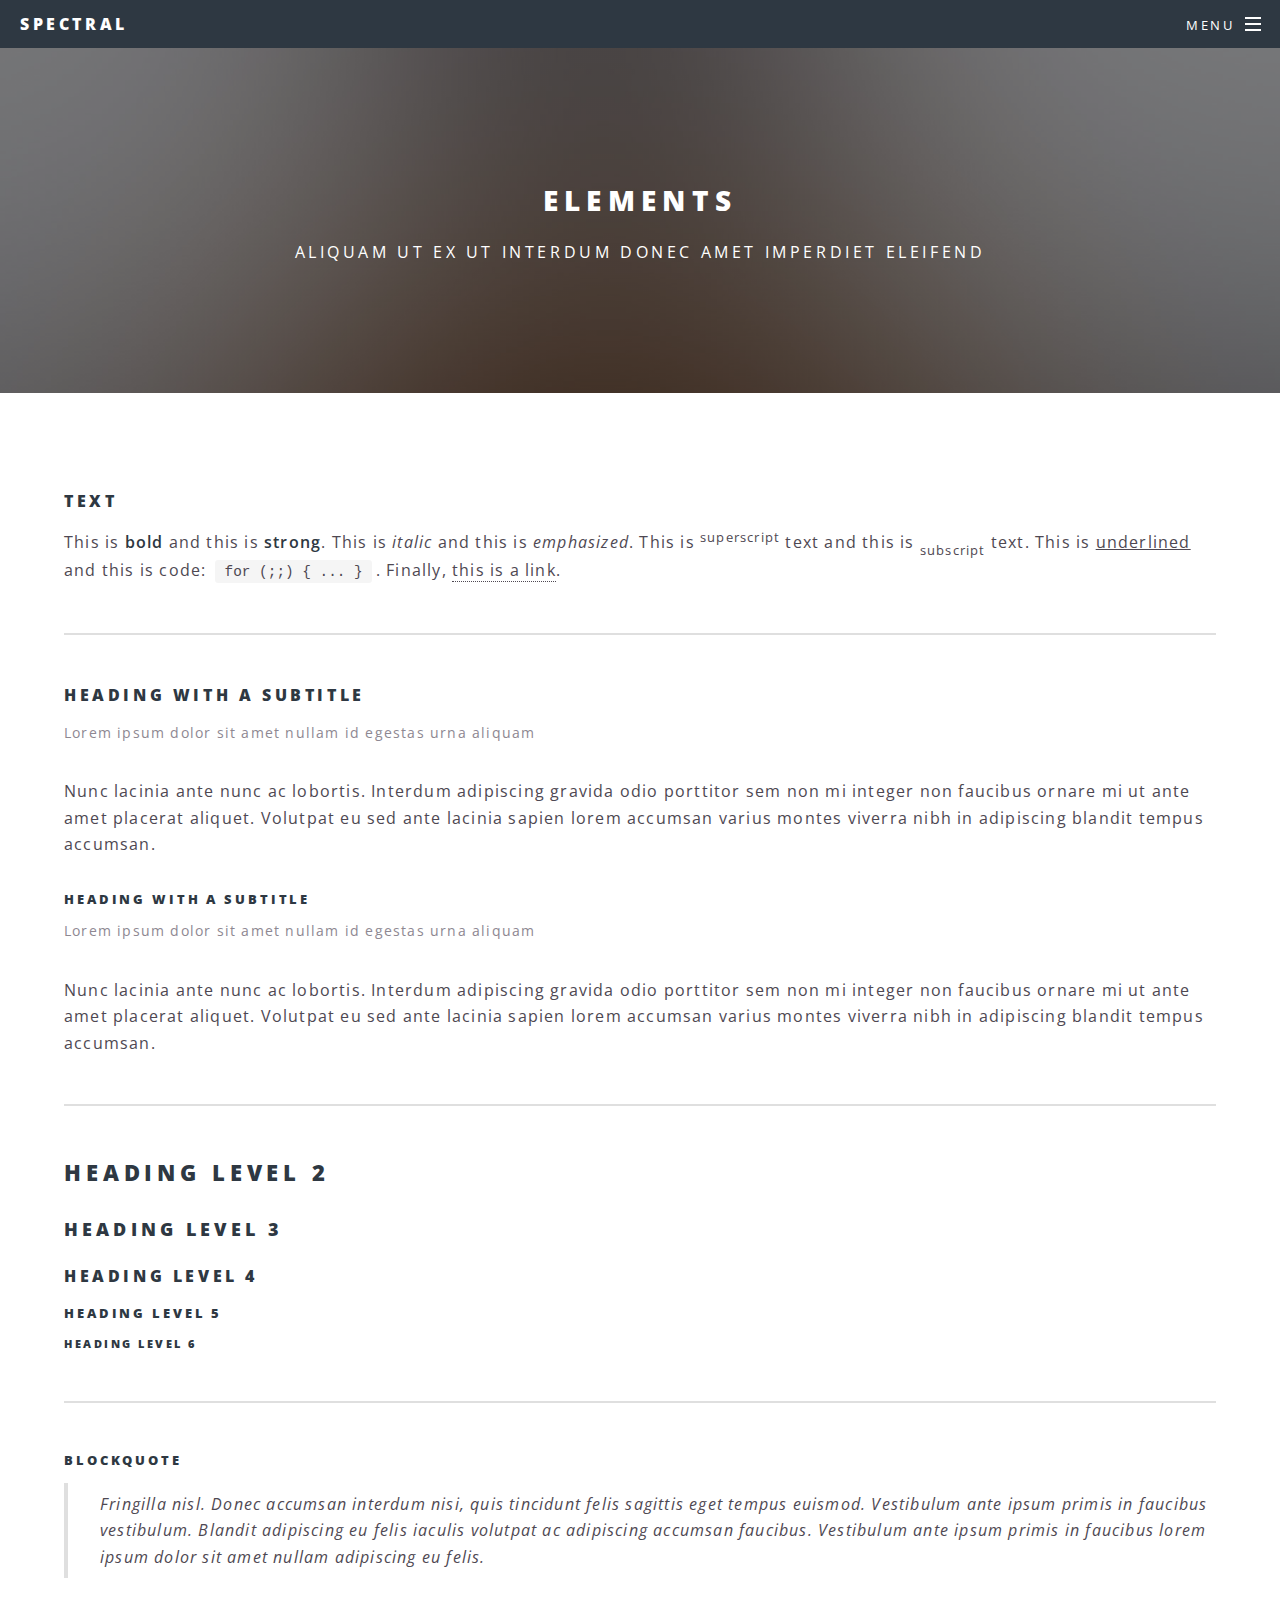
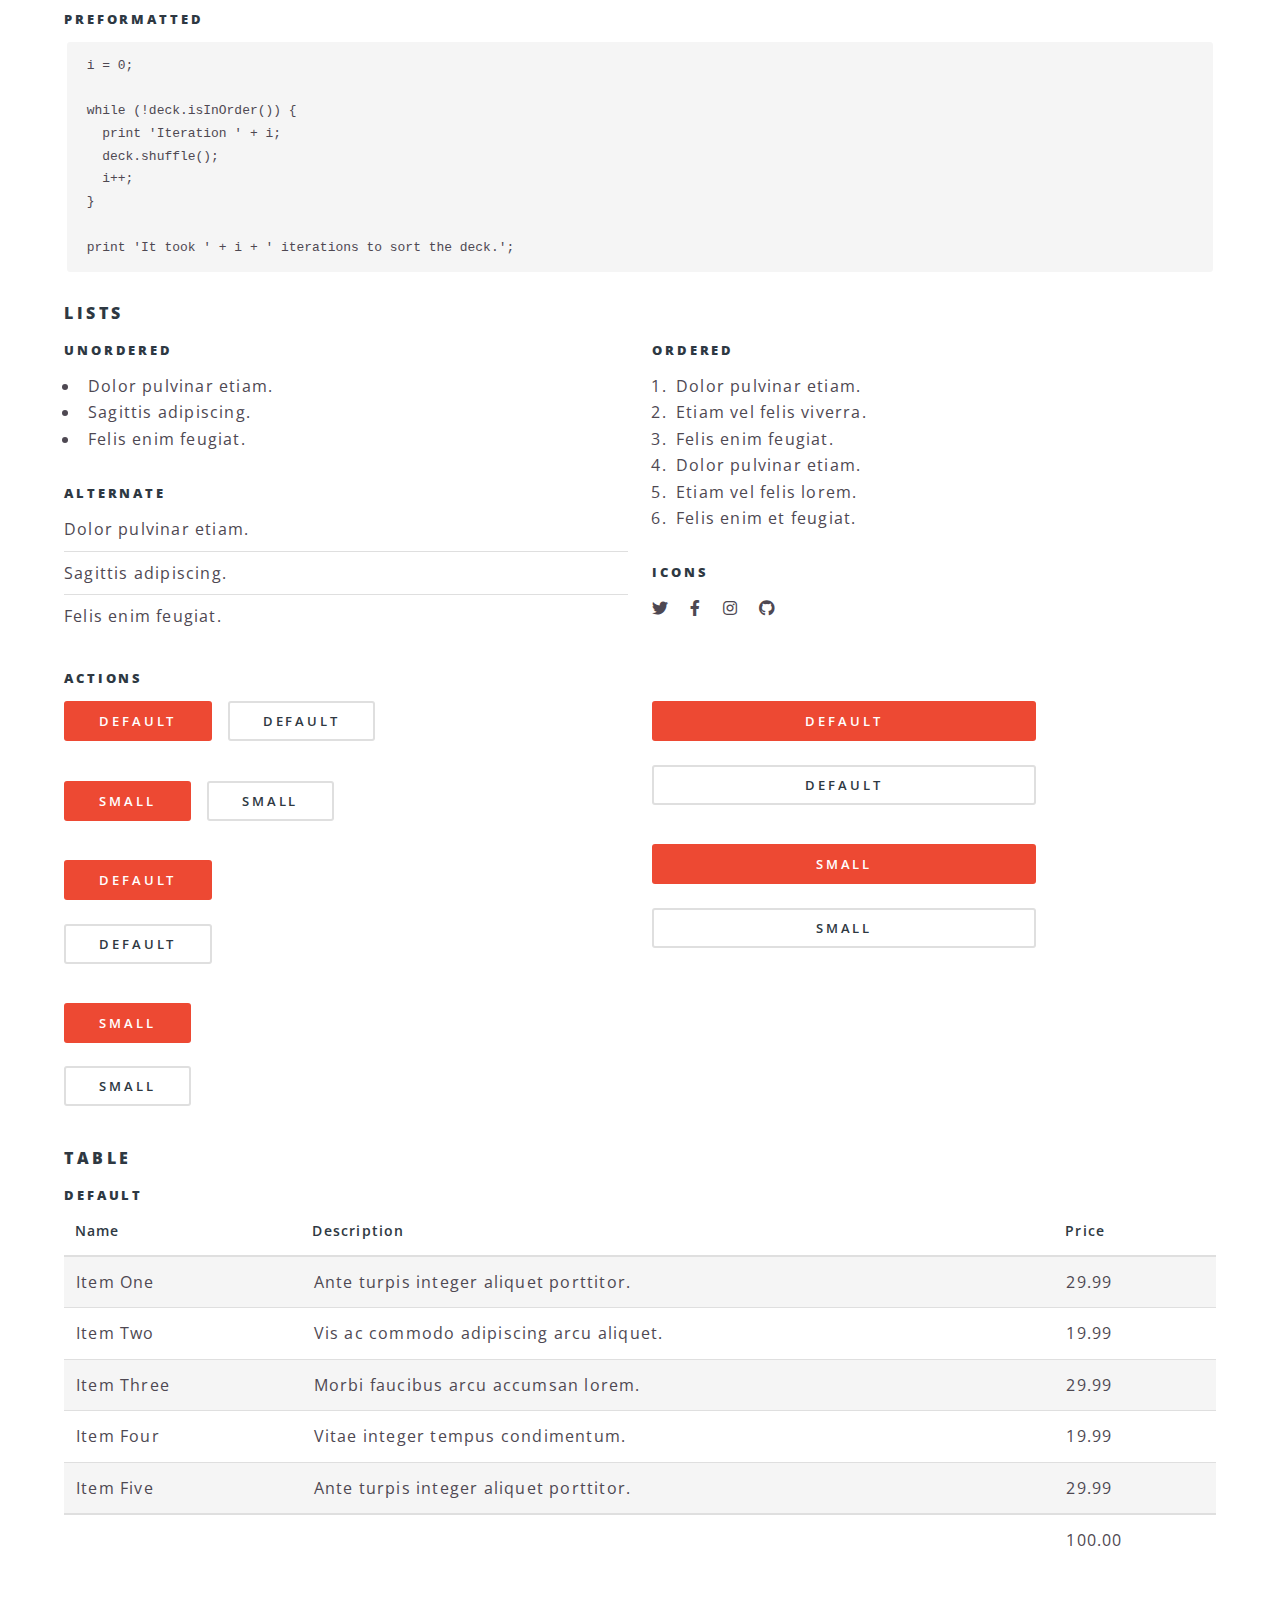
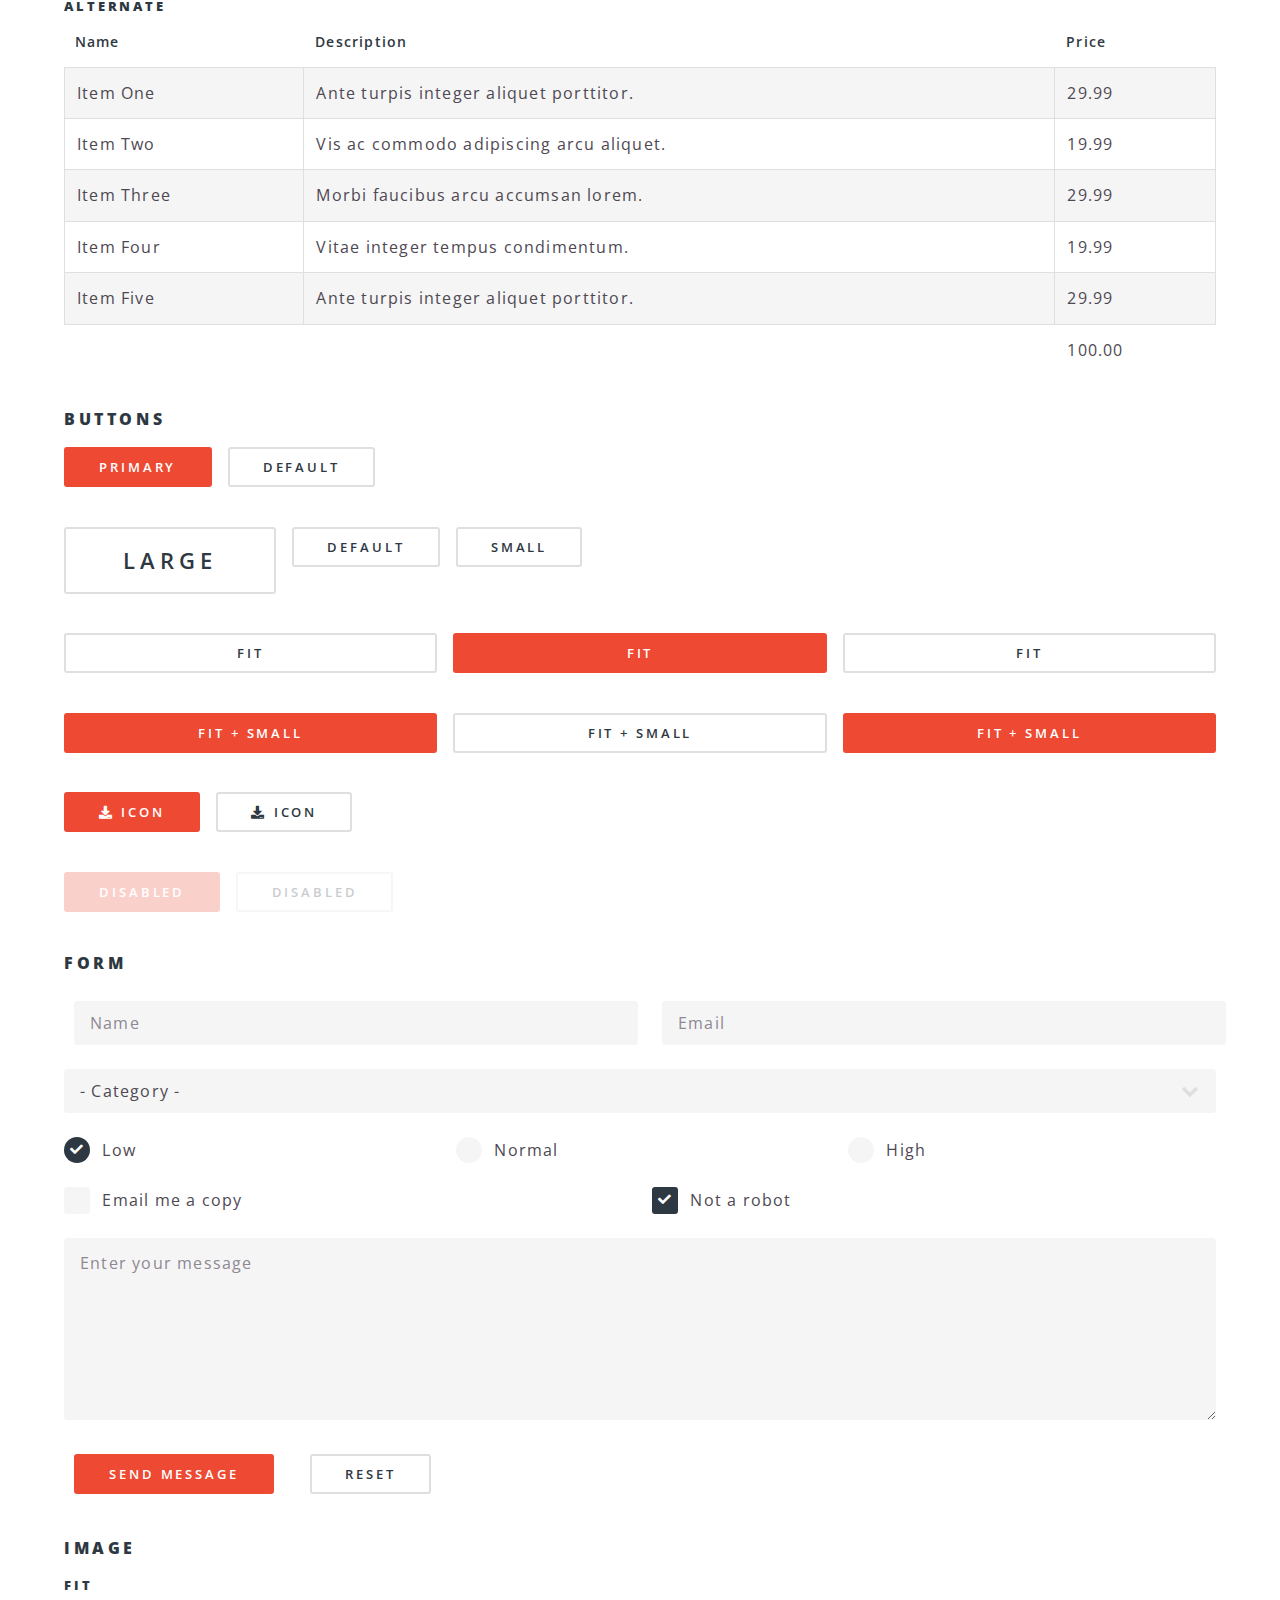
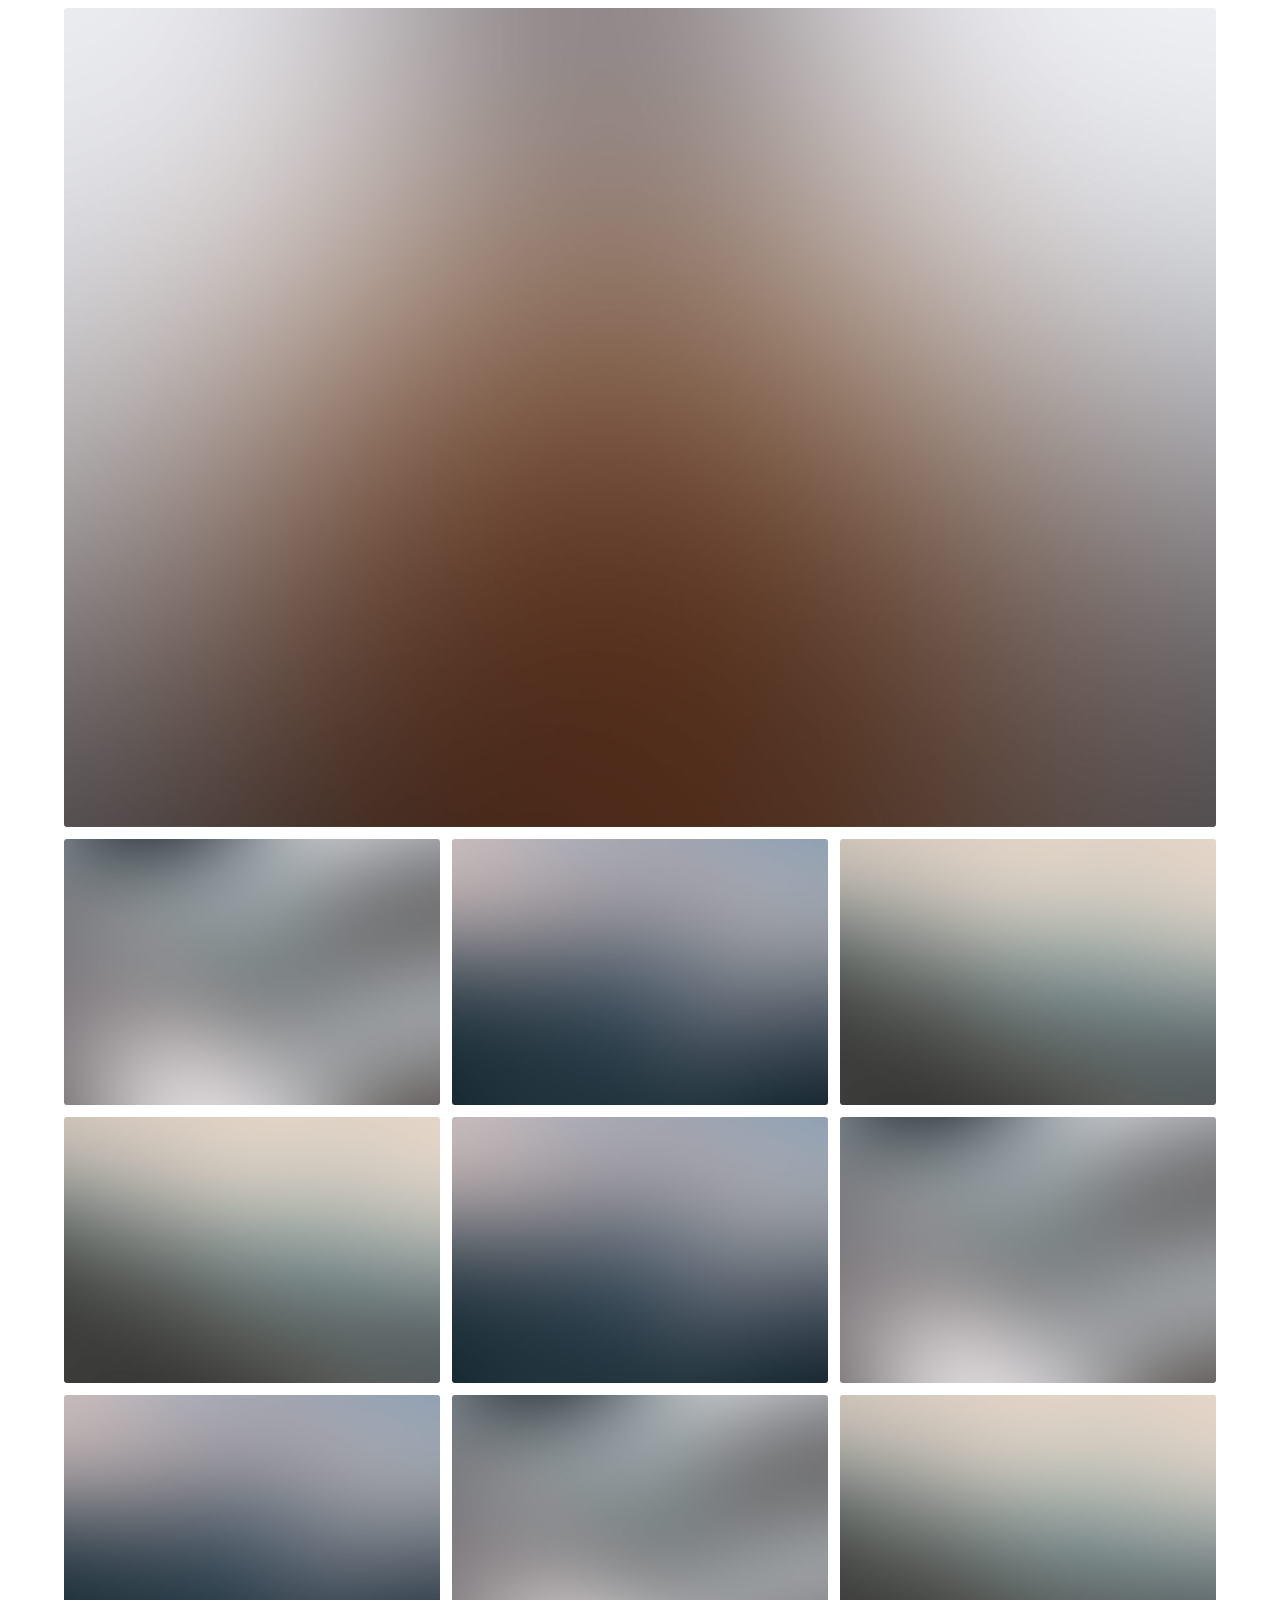
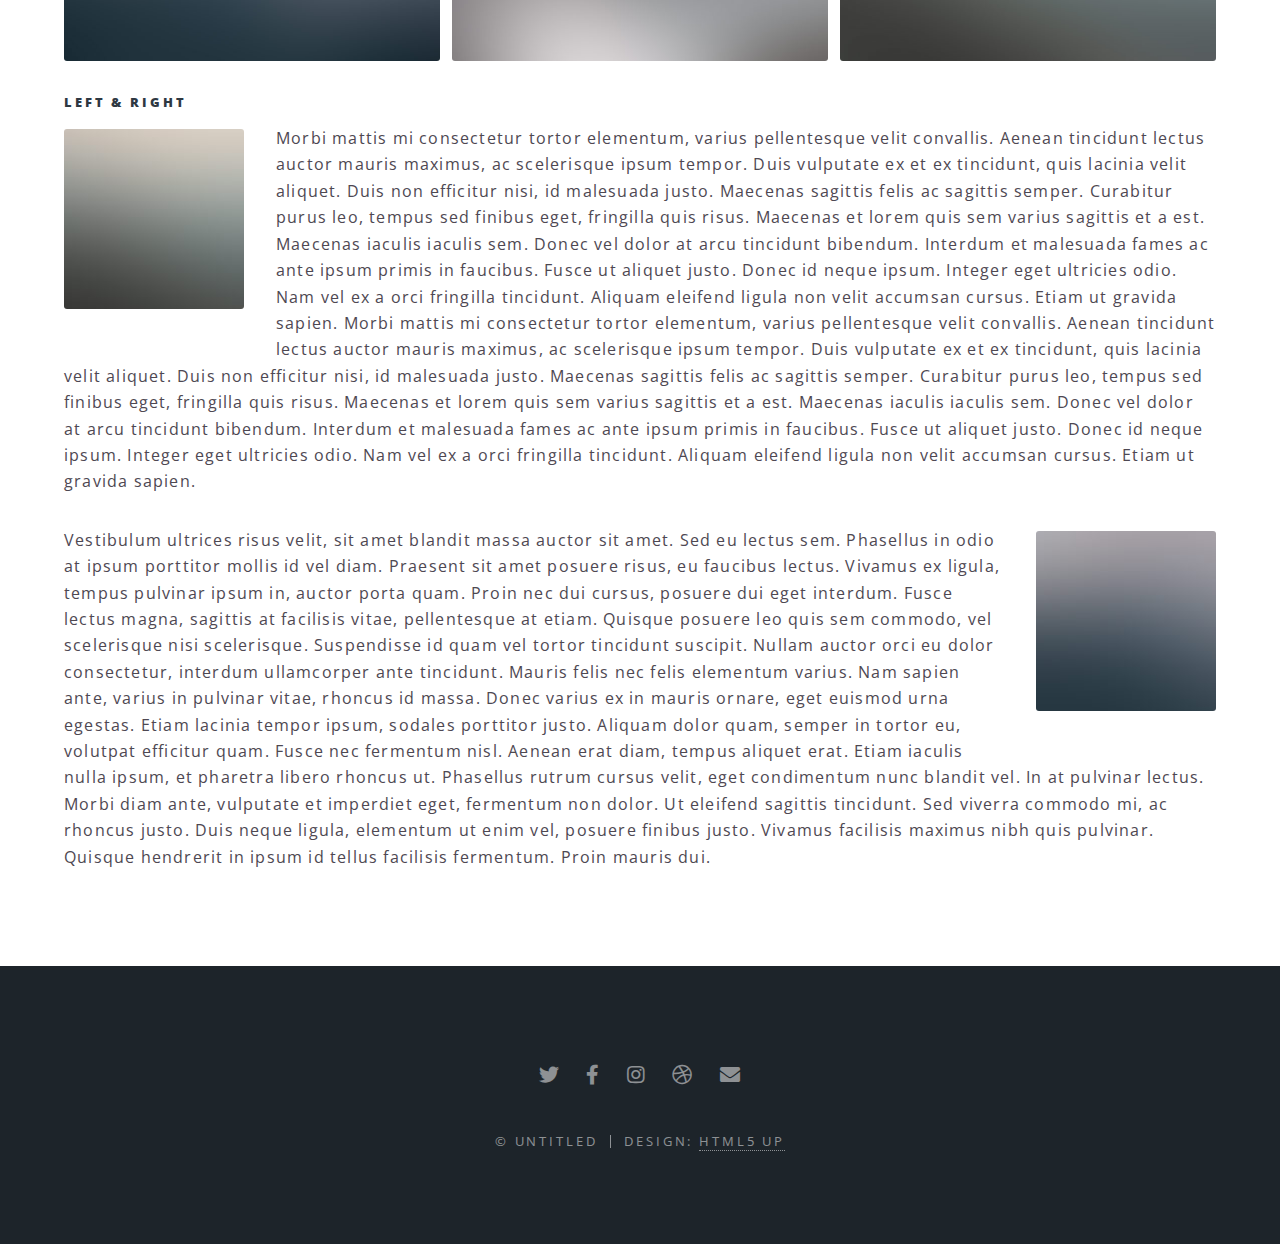
==== elements.html @ 5f49ddb1 "website login" ====
<!DOCTYPE HTML>
<!--
	Spectral by HTML5 UP
	html5up.net | @ajlkn
	Free for personal and commercial use under the CCA 3.0 license (html5up.net/license)
-->
<html>
	<head>
		<title>Elements - Spectral by HTML5 UP</title>
		<meta charset="utf-8" />
		<meta name="viewport" content="width=device-width, initial-scale=1, user-scalable=no" />
		<link rel="stylesheet" href="assets/css/main.css" />
		<noscript><link rel="stylesheet" href="assets/css/noscript.css" /></noscript>
	</head>
	<body class="is-preload">

		<!-- Page Wrapper -->
			<div id="page-wrapper">

				<!-- Header -->
					<header id="header">
						<h1><a href="index.html">Spectral</a></h1>
						<nav id="nav">
							<ul>
								<li class="special">
									<a href="#menu" class="menuToggle"><span>Menu</span></a>
									<div id="menu">
										<ul>
											<li><a href="index.html">Home</a></li>
											<li><a href="generic.html">Generic</a></li>
											<li><a href="elements.html">Elements</a></li>
											<li><a href="#">Sign Up</a></li>
											<li><a href="#">Log In</a></li>
										</ul>
									</div>
								</li>
							</ul>
						</nav>
					</header>

				<!-- Main -->
					<article id="main">
						<header>
							<h2>Elements</h2>
							<p>Aliquam ut ex ut interdum donec amet imperdiet eleifend</p>
						</header>
						<section class="wrapper style5">
							<div class="inner">

								<section>
									<h4>Text</h4>
									<p>This is <b>bold</b> and this is <strong>strong</strong>. This is <i>italic</i> and this is <em>emphasized</em>.
									This is <sup>superscript</sup> text and this is <sub>subscript</sub> text.
									This is <u>underlined</u> and this is code: <code>for (;;) { ... }</code>. Finally, <a href="#">this is a link</a>.</p>
									<hr />
									<header>
										<h4>Heading with a Subtitle</h4>
										<p>Lorem ipsum dolor sit amet nullam id egestas urna aliquam</p>
									</header>
									<p>Nunc lacinia ante nunc ac lobortis. Interdum adipiscing gravida odio porttitor sem non mi integer non faucibus ornare mi ut ante amet placerat aliquet. Volutpat eu sed ante lacinia sapien lorem accumsan varius montes viverra nibh in adipiscing blandit tempus accumsan.</p>
									<header>
										<h5>Heading with a Subtitle</h5>
										<p>Lorem ipsum dolor sit amet nullam id egestas urna aliquam</p>
									</header>
									<p>Nunc lacinia ante nunc ac lobortis. Interdum adipiscing gravida odio porttitor sem non mi integer non faucibus ornare mi ut ante amet placerat aliquet. Volutpat eu sed ante lacinia sapien lorem accumsan varius montes viverra nibh in adipiscing blandit tempus accumsan.</p>
									<hr />
									<h2>Heading Level 2</h2>
									<h3>Heading Level 3</h3>
									<h4>Heading Level 4</h4>
									<h5>Heading Level 5</h5>
									<h6>Heading Level 6</h6>
									<hr />
									<h5>Blockquote</h5>
									<blockquote>Fringilla nisl. Donec accumsan interdum nisi, quis tincidunt felis sagittis eget tempus euismod. Vestibulum ante ipsum primis in faucibus vestibulum. Blandit adipiscing eu felis iaculis volutpat ac adipiscing accumsan faucibus. Vestibulum ante ipsum primis in faucibus lorem ipsum dolor sit amet nullam adipiscing eu felis.</blockquote>
									<h5>Preformatted</h5>
									<pre><code>i = 0;

while (!deck.isInOrder()) {
  print 'Iteration ' + i;
  deck.shuffle();
  i++;
}

print 'It took ' + i + ' iterations to sort the deck.';</code></pre>
								</section>

								<section>
									<h4>Lists</h4>
									<div class="row">
										<div class="col-6 col-12-medium">
											<h5>Unordered</h5>
											<ul>
												<li>Dolor pulvinar etiam.</li>
												<li>Sagittis adipiscing.</li>
												<li>Felis enim feugiat.</li>
											</ul>
											<h5>Alternate</h5>
											<ul class="alt">
												<li>Dolor pulvinar etiam.</li>
												<li>Sagittis adipiscing.</li>
												<li>Felis enim feugiat.</li>
											</ul>
										</div>
										<div class="col-6 col-12-medium">
											<h5>Ordered</h5>
											<ol>
												<li>Dolor pulvinar etiam.</li>
												<li>Etiam vel felis viverra.</li>
												<li>Felis enim feugiat.</li>
												<li>Dolor pulvinar etiam.</li>
												<li>Etiam vel felis lorem.</li>
												<li>Felis enim et feugiat.</li>
											</ol>
											<h5>Icons</h5>
											<ul class="icons">
												<li><a href="#" class="icon brands fa-twitter"><span class="label">Twitter</span></a></li>
												<li><a href="#" class="icon brands fa-facebook-f"><span class="label">Facebook</span></a></li>
												<li><a href="#" class="icon brands fa-instagram"><span class="label">Instagram</span></a></li>
												<li><a href="#" class="icon brands fa-github"><span class="label">Github</span></a></li>
											</ul>
										</div>
									</div>
									<h5>Actions</h5>
									<div class="row">
										<div class="col-6 col-12-medium">
											<ul class="actions">
												<li><a href="#" class="button primary">Default</a></li>
												<li><a href="#" class="button">Default</a></li>
											</ul>
											<ul class="actions small">
												<li><a href="#" class="button primary small">Small</a></li>
												<li><a href="#" class="button small">Small</a></li>
											</ul>
											<ul class="actions stacked">
												<li><a href="#" class="button primary">Default</a></li>
												<li><a href="#" class="button">Default</a></li>
											</ul>
											<ul class="actions stacked">
												<li><a href="#" class="button primary small">Small</a></li>
												<li><a href="#" class="button small">Small</a></li>
											</ul>
										</div>
										<div class="col-6 col-12-medium">
											<ul class="actions stacked">
												<li><a href="#" class="button primary fit">Default</a></li>
												<li><a href="#" class="button fit">Default</a></li>
											</ul>
											<ul class="actions stacked">
												<li><a href="#" class="button primary small fit">Small</a></li>
												<li><a href="#" class="button small fit">Small</a></li>
											</ul>
										</div>
									</div>
								</section>

								<section>
									<h4>Table</h4>
									<h5>Default</h5>
									<div class="table-wrapper">
										<table>
											<thead>
												<tr>
													<th>Name</th>
													<th>Description</th>
													<th>Price</th>
												</tr>
											</thead>
											<tbody>
												<tr>
													<td>Item One</td>
													<td>Ante turpis integer aliquet porttitor.</td>
													<td>29.99</td>
												</tr>
												<tr>
													<td>Item Two</td>
													<td>Vis ac commodo adipiscing arcu aliquet.</td>
													<td>19.99</td>
												</tr>
												<tr>
													<td>Item Three</td>
													<td> Morbi faucibus arcu accumsan lorem.</td>
													<td>29.99</td>
												</tr>
												<tr>
													<td>Item Four</td>
													<td>Vitae integer tempus condimentum.</td>
													<td>19.99</td>
												</tr>
												<tr>
													<td>Item Five</td>
													<td>Ante turpis integer aliquet porttitor.</td>
													<td>29.99</td>
												</tr>
											</tbody>
											<tfoot>
												<tr>
													<td colspan="2"></td>
													<td>100.00</td>
												</tr>
											</tfoot>
										</table>
									</div>

									<h5>Alternate</h5>
									<div class="table-wrapper">
										<table class="alt">
											<thead>
												<tr>
													<th>Name</th>
													<th>Description</th>
													<th>Price</th>
												</tr>
											</thead>
											<tbody>
												<tr>
													<td>Item One</td>
													<td>Ante turpis integer aliquet porttitor.</td>
													<td>29.99</td>
												</tr>
												<tr>
													<td>Item Two</td>
													<td>Vis ac commodo adipiscing arcu aliquet.</td>
													<td>19.99</td>
												</tr>
												<tr>
													<td>Item Three</td>
													<td> Morbi faucibus arcu accumsan lorem.</td>
													<td>29.99</td>
												</tr>
												<tr>
													<td>Item Four</td>
													<td>Vitae integer tempus condimentum.</td>
													<td>19.99</td>
												</tr>
												<tr>
													<td>Item Five</td>
													<td>Ante turpis integer aliquet porttitor.</td>
													<td>29.99</td>
												</tr>
											</tbody>
											<tfoot>
												<tr>
													<td colspan="2"></td>
													<td>100.00</td>
												</tr>
											</tfoot>
										</table>
									</div>
								</section>

								<section>
									<h4>Buttons</h4>
									<ul class="actions">
										<li><a href="#" class="button primary">Primary</a></li>
										<li><a href="#" class="button">Default</a></li>
									</ul>
									<ul class="actions">
										<li><a href="#" class="button large">Large</a></li>
										<li><a href="#" class="button">Default</a></li>
										<li><a href="#" class="button small">Small</a></li>
									</ul>
									<ul class="actions fit">
										<li><a href="#" class="button fit">Fit</a></li>
										<li><a href="#" class="button primary fit">Fit</a></li>
										<li><a href="#" class="button fit">Fit</a></li>
									</ul>
									<ul class="actions fit small">
										<li><a href="#" class="button primary fit small">Fit + Small</a></li>
										<li><a href="#" class="button fit small">Fit + Small</a></li>
										<li><a href="#" class="button primary fit small">Fit + Small</a></li>
									</ul>
									<ul class="actions">
										<li><a href="#" class="button primary icon solid fa-download">Icon</a></li>
										<li><a href="#" class="button icon solid fa-download">Icon</a></li>
									</ul>
									<ul class="actions">
										<li><span class="button primary disabled">Disabled</span></li>
										<li><span class="button disabled">Disabled</span></li>
									</ul>
								</section>

								<section>
									<h4>Form</h4>
									<form method="post" action="#">
										<div class="row gtr-uniform">
											<div class="col-6 col-12-xsmall">
												<input type="text" name="demo-name" id="demo-name" value="" placeholder="Name" />
											</div>
											<div class="col-6 col-12-xsmall">
												<input type="email" name="demo-email" id="demo-email" value="" placeholder="Email" />
											</div>
											<div class="col-12">
												<select name="demo-category" id="demo-category">
													<option value="">- Category -</option>
													<option value="1">Manufacturing</option>
													<option value="1">Shipping</option>
													<option value="1">Administration</option>
													<option value="1">Human Resources</option>
												</select>
											</div>
											<div class="col-4 col-12-small">
												<input type="radio" id="demo-priority-low" name="demo-priority" checked>
												<label for="demo-priority-low">Low</label>
											</div>
											<div class="col-4 col-12-small">
												<input type="radio" id="demo-priority-normal" name="demo-priority">
												<label for="demo-priority-normal">Normal</label>
											</div>
											<div class="col-4 col-12-small">
												<input type="radio" id="demo-priority-high" name="demo-priority">
												<label for="demo-priority-high">High</label>
											</div>
											<div class="col-6 col-12-small">
												<input type="checkbox" id="demo-copy" name="demo-copy">
												<label for="demo-copy">Email me a copy</label>
											</div>
											<div class="col-6 col-12-small">
												<input type="checkbox" id="demo-human" name="demo-human" checked>
												<label for="demo-human">Not a robot</label>
											</div>
											<div class="col-12">
												<textarea name="demo-message" id="demo-message" placeholder="Enter your message" rows="6"></textarea>
											</div>
											<div class="col-12">
												<ul class="actions">
													<li><input type="submit" value="Send Message" class="primary" /></li>
													<li><input type="reset" value="Reset" /></li>
												</ul>
											</div>
										</div>
									</form>
								</section>

								<section>
									<h4>Image</h4>
									<h5>Fit</h5>
									<div class="box alt">
										<div class="row gtr-50 gtr-uniform">
											<div class="col-12"><span class="image fit"><img src="images/banner.jpg" alt="" /></span></div>
											<div class="col-4"><span class="image fit"><img src="images/pic01.jpg" alt="" /></span></div>
											<div class="col-4"><span class="image fit"><img src="images/pic02.jpg" alt="" /></span></div>
											<div class="col-4"><span class="image fit"><img src="images/pic03.jpg" alt="" /></span></div>
											<div class="col-4"><span class="image fit"><img src="images/pic03.jpg" alt="" /></span></div>
											<div class="col-4"><span class="image fit"><img src="images/pic02.jpg" alt="" /></span></div>
											<div class="col-4"><span class="image fit"><img src="images/pic01.jpg" alt="" /></span></div>
											<div class="col-4"><span class="image fit"><img src="images/pic02.jpg" alt="" /></span></div>
											<div class="col-4"><span class="image fit"><img src="images/pic01.jpg" alt="" /></span></div>
											<div class="col-4"><span class="image fit"><img src="images/pic03.jpg" alt="" /></span></div>
										</div>
									</div>
									<h5>Left &amp; Right</h5>
									<p><span class="image left"><img src="images/pic04.jpg" alt="" /></span>Morbi mattis mi consectetur tortor elementum, varius pellentesque velit convallis. Aenean tincidunt lectus auctor mauris maximus, ac scelerisque ipsum tempor. Duis vulputate ex et ex tincidunt, quis lacinia velit aliquet. Duis non efficitur nisi, id malesuada justo. Maecenas sagittis felis ac sagittis semper. Curabitur purus leo, tempus sed finibus eget, fringilla quis risus. Maecenas et lorem quis sem varius sagittis et a est. Maecenas iaculis iaculis sem. Donec vel dolor at arcu tincidunt bibendum. Interdum et malesuada fames ac ante ipsum primis in faucibus. Fusce ut aliquet justo. Donec id neque ipsum. Integer eget ultricies odio. Nam vel ex a orci fringilla tincidunt. Aliquam eleifend ligula non velit accumsan cursus. Etiam ut gravida sapien. Morbi mattis mi consectetur tortor elementum, varius pellentesque velit convallis. Aenean tincidunt lectus auctor mauris maximus, ac scelerisque ipsum tempor. Duis vulputate ex et ex tincidunt, quis lacinia velit aliquet. Duis non efficitur nisi, id malesuada justo. Maecenas sagittis felis ac sagittis semper. Curabitur purus leo, tempus sed finibus eget, fringilla quis risus. Maecenas et lorem quis sem varius sagittis et a est. Maecenas iaculis iaculis sem. Donec vel dolor at arcu tincidunt bibendum. Interdum et malesuada fames ac ante ipsum primis in faucibus. Fusce ut aliquet justo. Donec id neque ipsum. Integer eget ultricies odio. Nam vel ex a orci fringilla tincidunt. Aliquam eleifend ligula non velit accumsan cursus. Etiam ut gravida sapien.</p>
									<p><span class="image right"><img src="images/pic05.jpg" alt="" /></span>Vestibulum ultrices risus velit, sit amet blandit massa auctor sit amet. Sed eu lectus sem. Phasellus in odio at ipsum porttitor mollis id vel diam. Praesent sit amet posuere risus, eu faucibus lectus. Vivamus ex ligula, tempus pulvinar ipsum in, auctor porta quam. Proin nec dui cursus, posuere dui eget interdum. Fusce lectus magna, sagittis at facilisis vitae, pellentesque at etiam. Quisque posuere leo quis sem commodo, vel scelerisque nisi scelerisque. Suspendisse id quam vel tortor tincidunt suscipit. Nullam auctor orci eu dolor consectetur, interdum ullamcorper ante tincidunt. Mauris felis nec felis elementum varius. Nam sapien ante, varius in pulvinar vitae, rhoncus id massa. Donec varius ex in mauris ornare, eget euismod urna egestas. Etiam lacinia tempor ipsum, sodales porttitor justo. Aliquam dolor quam, semper in tortor eu, volutpat efficitur quam. Fusce nec fermentum nisl. Aenean erat diam, tempus aliquet erat. Etiam iaculis nulla ipsum, et pharetra libero rhoncus ut. Phasellus rutrum cursus velit, eget condimentum nunc blandit vel. In at pulvinar lectus. Morbi diam ante, vulputate et imperdiet eget, fermentum non dolor. Ut eleifend sagittis tincidunt. Sed viverra commodo mi, ac rhoncus justo. Duis neque ligula, elementum ut enim vel, posuere finibus justo. Vivamus facilisis maximus nibh quis pulvinar. Quisque hendrerit in ipsum id tellus facilisis fermentum. Proin mauris dui.</p>
								</section>

							</div>
						</section>
					</article>

				<!-- Footer -->
					<footer id="footer">
						<ul class="icons">
							<li><a href="#" class="icon brands fa-twitter"><span class="label">Twitter</span></a></li>
							<li><a href="#" class="icon brands fa-facebook-f"><span class="label">Facebook</span></a></li>
							<li><a href="#" class="icon brands fa-instagram"><span class="label">Instagram</span></a></li>
							<li><a href="#" class="icon brands fa-dribbble"><span class="label">Dribbble</span></a></li>
							<li><a href="#" class="icon solid fa-envelope"><span class="label">Email</span></a></li>
						</ul>
						<ul class="copyright">
							<li>&copy; Untitled</li><li>Design: <a href="http://html5up.net">HTML5 UP</a></li>
						</ul>
					</footer>

			</div>

		<!-- Scripts -->
			<script src="assets/js/jquery.min.js"></script>
			<script src="assets/js/jquery.scrollex.min.js"></script>
			<script src="assets/js/jquery.scrolly.min.js"></script>
			<script src="assets/js/browser.min.js"></script>
			<script src="assets/js/breakpoints.min.js"></script>
			<script src="assets/js/util.js"></script>
			<script src="assets/js/main.js"></script>

	</body>
</html>
---- assets/css/main.css ----
@import url(fontawesome-all.min.css);
@import url("https://fonts.googleapis.com/css?family=Open+Sans:400,400italic,600,600italic,800,800italic");

/*
	Spectral by HTML5 UP
	html5up.net | @ajlkn
	Free for personal and commercial use under the CCA 3.0 license (html5up.net/license)
*/

html, body, div, span, applet, object,
iframe, h1, h2, h3, h4, h5, h6, p, blockquote,
pre, a, abbr, acronym, address, big, cite,
code, del, dfn, em, img, ins, kbd, q, s, samp,
small, strike, strong, sub, sup, tt, var, b,
u, i, center, dl, dt, dd, ol, ul, li, fieldset,
form, label, legend, table, caption, tbody,
tfoot, thead, tr, th, td, article, aside,
canvas, details, embed, figure, figcaption,
footer, header, hgroup, menu, nav, output, ruby,
section, summary, time, mark, audio, video {
	margin: 0;
	padding: 0;
	border: 0;
	font-size: 100%;
	font: inherit;
	vertical-align: baseline;}

article, aside, details, figcaption, figure,
footer, header, hgroup, menu, nav, section {
	display: block;}

body {
	line-height: 1;
}
input{
	margin: 10px;
}

ol, ul {
	list-style: none;
}

blockquote, q {
	quotes: none;
}

	blockquote:before, blockquote:after, q:before, q:after {
		content: '';
		content: none;
	}

table {
	border-collapse: collapse;
	border-spacing: 0;
}

body {
	-webkit-text-size-adjust: none;
}

mark {
	background-color: transparent;
	color: inherit;
}

input::-moz-focus-inner {
	border: 0;
	padding: 0;
}

input, select, textarea {
	-moz-appearance: none;
	-webkit-appearance: none;
	-ms-appearance: none;
	appearance: none;
}

/* Basic */

	@-ms-viewport {
		width: device-width;
	}

	html {
		box-sizing: border-box;
	}

	*, *:before, *:after {
		box-sizing: inherit;
	}

	body {
		background: #2e3842;
	}

		body.is-preload *, body.is-preload *:before, body.is-preload *:after {
			-moz-animation: none !important;
			-webkit-animation: none !important;
			-ms-animation: none !important;
			animation: none !important;
			-moz-transition: none !important;
			-webkit-transition: none !important;
			-ms-transition: none !important;
			transition: none !important;
		}

	body, input, select, textarea {
		color: #fff;
		font-family: "Open Sans", Helvetica, sans-serif;
		font-size: 15pt;
		font-weight: 400;
		letter-spacing: 0.075em;
		line-height: 1.65em;
	}

		@media screen and (max-width: 1680px) {

			body, input, select, textarea {
				font-size: 13pt;
			}

		}

		@media screen and (max-width: 1280px) {

			body, input, select, textarea {
				font-size: 12pt;
			}

		}

		@media screen and (max-width: 736px) {

			body, input, select, textarea {
				font-size: 11pt;
				letter-spacing: 0.0375em;
			}

		}

	a {
		-moz-transition: color 0.2s ease, border-bottom-color 0.2s ease;
		-webkit-transition: color 0.2s ease, border-bottom-color 0.2s ease;
		-ms-transition: color 0.2s ease, border-bottom-color 0.2s ease;
		transition: color 0.2s ease, border-bottom-color 0.2s ease;
		border-bottom: dotted 1px;
		color: inherit;
		text-decoration: none;
	}

		a:hover {
			border-bottom-color: transparent;
		}

	strong, b {
		color: #fff;
		font-weight: 600;
	}

	em, i {
		font-style: italic;
	}

	p {
		margin: 0 0 2em 0;
	}

	h1, h2, h3, h4, h5, h6 {
		color: #fff;
		font-weight: 800;
		letter-spacing: 0.225em;
		line-height: 1em;
		margin: 0 0 1em 0;
		text-transform: uppercase;
	}

		h1 a, h2 a, h3 a, h4 a, h5 a, h6 a {
			color: inherit;
			text-decoration: none;
		}

	h2 {
		font-size: 1.35em;
		line-height: 1.75em;
	}

		@media screen and (max-width: 736px) {

			h2 {
				font-size: 1.1em;
				line-height: 1.65em;
			}

		}

	h3 {
		font-size: 1.15em;
		line-height: 1.75em;
	}

		@media screen and (max-width: 736px) {

			h3 {
				font-size: 1em;
				line-height: 1.65em;
			}

		}

	h4 {
		font-size: 1em;
		line-height: 1.5em;
	}

	h5 {
		font-size: 0.8em;
		line-height: 1.5em;
	}

	h6 {
		font-size: 0.7em;
		line-height: 1.5em;
	}

	sub {
		font-size: 0.8em;
		position: relative;
		top: 0.5em;
	}

	sup {
		font-size: 0.8em;
		position: relative;
		top: -0.5em;
	}

	hr {
		border: 0;
		border-bottom: solid 2px #fff;
		margin: 3em 0;
	}

		hr.major {
			margin: 4.5em 0;
		}

	blockquote {
		border-left: solid 4px #fff;
		font-style: italic;
		margin: 0 0 2em 0;
		padding: 0.5em 0 0.5em 2em;
	}

	code {
		background: rgba(144, 144, 144, 0.25);
		border-radius: 3px;
		font-family: "Courier New", monospace;
		font-size: 0.9em;
		letter-spacing: 0;
		margin: 0 0.25em;
		padding: 0.25em 0.65em;
	}

	pre {
		-webkit-overflow-scrolling: touch;
		font-family: "Courier New", monospace;
		font-size: 0.9em;
		margin: 0 0 2em 0;
	}

		pre code {
			display: block;
			line-height: 1.75em;
			padding: 1em 1.5em;
			overflow-x: auto;
		}

	.align-left {
		text-align: left;
	}

	.align-center {
		text-align: center;
	}

	.align-right {
		text-align: right;
	}

/* Row */

	.row {
		display: flex;
		flex-wrap: wrap;
		box-sizing: border-box;
		align-items: stretch;
	}

		.row > * {
			box-sizing: border-box;
		}

		.row.gtr-uniform > * > :last-child {
			margin-bottom: 0;
		}

		.row.aln-left {
			justify-content: flex-start;
		}

		.row.aln-center {
			justify-content: center;
		}

		.row.aln-right {
			justify-content: flex-end;
		}

		.row.aln-top {
			align-items: flex-start;
		}

		.row.aln-middle {
			align-items: center;
		}

		.row.aln-bottom {
			align-items: flex-end;
		}

		.row > .imp {
			order: -1;
		}

		.row > .col-1 {
			width: 8.33333%;
		}

		.row > .off-1 {
			margin-left: 8.33333%;
		}

		.row > .col-2 {
			width: 16.66667%;
		}

		.row > .off-2 {
			margin-left: 16.66667%;
		}

		.row > .col-3 {
			width: 25%;
		}

		.row > .off-3 {
			margin-left: 25%;
		}

		.row > .col-4 {
			width: 33.33333%;
		}

		.row > .off-4 {
			margin-left: 33.33333%;
		}

		.row > .col-5 {
			width: 41.66667%;
		}

		.row > .off-5 {
			margin-left: 41.66667%;
		}

		.row > .col-6 {
			width: 50%;
		}

		.row > .off-6 {
			margin-left: 50%;
		}

		.row > .col-7 {
			width: 58.33333%;
		}

		.row > .off-7 {
			margin-left: 58.33333%;
		}

		.row > .col-8 {
			width: 66.66667%;
		}

		.row > .off-8 {
			margin-left: 66.66667%;
		}

		.row > .col-9 {
			width: 75%;
		}

		.row > .off-9 {
			margin-left: 75%;
		}

		.row > .col-10 {
			width: 83.33333%;
		}

		.row > .off-10 {
			margin-left: 83.33333%;
		}

		.row > .col-11 {
			width: 91.66667%;
		}

		.row > .off-11 {
			margin-left: 91.66667%;
		}

		.row > .col-12 {
			width: 100%;
		}

		.row > .off-12 {
			margin-left: 100%;
		}

		.row.gtr-0 {
			margin-top: 0;
			margin-left: 0em;
		}

			.row.gtr-0 > * {
				padding: 0 0 0 0em;
			}

			.row.gtr-0.gtr-uniform {
				margin-top: 0em;
			}

				.row.gtr-0.gtr-uniform > * {
					padding-top: 0em;
				}

		.row.gtr-25 {
			margin-top: 0;
			margin-left: -0.375em;
		}

			.row.gtr-25 > * {
				padding: 0 0 0 0.375em;
			}

			.row.gtr-25.gtr-uniform {
				margin-top: -0.375em;
			}

				.row.gtr-25.gtr-uniform > * {
					padding-top: 0.375em;
				}

		.row.gtr-50 {
			margin-top: 0;
			margin-left: -0.75em;
		}

			.row.gtr-50 > * {
				padding: 0 0 0 0.75em;
			}

			.row.gtr-50.gtr-uniform {
				margin-top: -0.75em;
			}

				.row.gtr-50.gtr-uniform > * {
					padding-top: 0.75em;
				}

		.row {
			margin-top: 0;
			margin-left: -1.5em;
		}

			.row > * {
				padding: 0 0 0 1.5em;
			}

			.row.gtr-uniform {
				margin-top: -1.5em;
			}

				.row.gtr-uniform > * {
					padding-top: 1.5em;
				}

		.row.gtr-150 {
			margin-top: 0;
			margin-left: -2.25em;
		}

			.row.gtr-150 > * {
				padding: 0 0 0 2.25em;
			}

			.row.gtr-150.gtr-uniform {
				margin-top: -2.25em;
			}

				.row.gtr-150.gtr-uniform > * {
					padding-top: 2.25em;
				}

		.row.gtr-200 {
			margin-top: 0;
			margin-left: -3em;
		}

			.row.gtr-200 > * {
				padding: 0 0 0 3em;
			}

			.row.gtr-200.gtr-uniform {
				margin-top: -3em;
			}

				.row.gtr-200.gtr-uniform > * {
					padding-top: 3em;
				}

		@media screen and (max-width: 1680px) {

			.row {
				display: flex;
				flex-wrap: wrap;
				box-sizing: border-box;
				align-items: stretch;
			}

				.row > * {
					box-sizing: border-box;
				}

				.row.gtr-uniform > * > :last-child {
					margin-bottom: 0;
				}

				.row.aln-left {
					justify-content: flex-start;
				}

				.row.aln-center {
					justify-content: center;
				}

				.row.aln-right {
					justify-content: flex-end;
				}

				.row.aln-top {
					align-items: flex-start;
				}

				.row.aln-middle {
					align-items: center;
				}

				.row.aln-bottom {
					align-items: flex-end;
				}

				.row > .imp-xlarge {
					order: -1;
				}

				.row > .col-1-xlarge {
					width: 8.33333%;
				}

				.row > .off-1-xlarge {
					margin-left: 8.33333%;
				}

				.row > .col-2-xlarge {
					width: 16.66667%;
				}

				.row > .off-2-xlarge {
					margin-left: 16.66667%;
				}

				.row > .col-3-xlarge {
					width: 25%;
				}

				.row > .off-3-xlarge {
					margin-left: 25%;
				}

				.row > .col-4-xlarge {
					width: 33.33333%;
				}

				.row > .off-4-xlarge {
					margin-left: 33.33333%;
				}

				.row > .col-5-xlarge {
					width: 41.66667%;
				}

				.row > .off-5-xlarge {
					margin-left: 41.66667%;
				}

				.row > .col-6-xlarge {
					width: 50%;
				}

				.row > .off-6-xlarge {
					margin-left: 50%;
				}

				.row > .col-7-xlarge {
					width: 58.33333%;
				}

				.row > .off-7-xlarge {
					margin-left: 58.33333%;
				}

				.row > .col-8-xlarge {
					width: 66.66667%;
				}

				.row > .off-8-xlarge {
					margin-left: 66.66667%;
				}

				.row > .col-9-xlarge {
					width: 75%;
				}

				.row > .off-9-xlarge {
					margin-left: 75%;
				}

				.row > .col-10-xlarge {
					width: 83.33333%;
				}

				.row > .off-10-xlarge {
					margin-left: 83.33333%;
				}

				.row > .col-11-xlarge {
					width: 91.66667%;
				}

				.row > .off-11-xlarge {
					margin-left: 91.66667%;
				}

				.row > .col-12-xlarge {
					width: 100%;
				}

				.row > .off-12-xlarge {
					margin-left: 100%;
				}

				.row.gtr-0 {
					margin-top: 0;
					margin-left: 0em;
				}

					.row.gtr-0 > * {
						padding: 0 0 0 0em;
					}

					.row.gtr-0.gtr-uniform {
						margin-top: 0em;
					}

						.row.gtr-0.gtr-uniform > * {
							padding-top: 0em;
						}

				.row.gtr-25 {
					margin-top: 0;
					margin-left: -0.375em;
				}

					.row.gtr-25 > * {
						padding: 0 0 0 0.375em;
					}

					.row.gtr-25.gtr-uniform {
						margin-top: -0.375em;
					}

						.row.gtr-25.gtr-uniform > * {
							padding-top: 0.375em;
						}

				.row.gtr-50 {
					margin-top: 0;
					margin-left: -0.75em;
				}

					.row.gtr-50 > * {
						padding: 0 0 0 0.75em;
					}

					.row.gtr-50.gtr-uniform {
						margin-top: -0.75em;
					}

						.row.gtr-50.gtr-uniform > * {
							padding-top: 0.75em;
						}

				.row {
					margin-top: 0;
					margin-left: -1.5em;
				}

					.row > * {
						padding: 0 0 0 1.5em;
					}

					.row.gtr-uniform {
						margin-top: -1.5em;
					}

						.row.gtr-uniform > * {
							padding-top: 1.5em;
						}

				.row.gtr-150 {
					margin-top: 0;
					margin-left: -2.25em;
				}

					.row.gtr-150 > * {
						padding: 0 0 0 2.25em;
					}

					.row.gtr-150.gtr-uniform {
						margin-top: -2.25em;
					}

						.row.gtr-150.gtr-uniform > * {
							padding-top: 2.25em;
						}

				.row.gtr-200 {
					margin-top: 0;
					margin-left: -3em;
				}

					.row.gtr-200 > * {
						padding: 0 0 0 3em;
					}

					.row.gtr-200.gtr-uniform {
						margin-top: -3em;
					}

						.row.gtr-200.gtr-uniform > * {
							padding-top: 3em;
						}

		}

		@media screen and (max-width: 1280px) {

			.row {
				display: flex;
				flex-wrap: wrap;
				box-sizing: border-box;
				align-items: stretch;
			}

				.row > * {
					box-sizing: border-box;
				}

				.row.gtr-uniform > * > :last-child {
					margin-bottom: 0;
				}

				.row.aln-left {
					justify-content: flex-start;
				}

				.row.aln-center {
					justify-content: center;
				}

				.row.aln-right {
					justify-content: flex-end;
				}

				.row.aln-top {
					align-items: flex-start;
				}

				.row.aln-middle {
					align-items: center;
				}

				.row.aln-bottom {
					align-items: flex-end;
				}

				.row > .imp-large {
					order: -1;
				}

				.row > .col-1-large {
					width: 8.33333%;
				}

				.row > .off-1-large {
					margin-left: 8.33333%;
				}

				.row > .col-2-large {
					width: 16.66667%;
				}

				.row > .off-2-large {
					margin-left: 16.66667%;
				}

				.row > .col-3-large {
					width: 25%;
				}

				.row > .off-3-large {
					margin-left: 25%;
				}

				.row > .col-4-large {
					width: 33.33333%;
				}

				.row > .off-4-large {
					margin-left: 33.33333%;
				}

				.row > .col-5-large {
					width: 41.66667%;
				}

				.row > .off-5-large {
					margin-left: 41.66667%;
				}

				.row > .col-6-large {
					width: 50%;
				}

				.row > .off-6-large {
					margin-left: 50%;
				}

				.row > .col-7-large {
					width: 58.33333%;
				}

				.row > .off-7-large {
					margin-left: 58.33333%;
				}

				.row > .col-8-large {
					width: 66.66667%;
				}

				.row > .off-8-large {
					margin-left: 66.66667%;
				}

				.row > .col-9-large {
					width: 75%;
				}

				.row > .off-9-large {
					margin-left: 75%;
				}

				.row > .col-10-large {
					width: 83.33333%;
				}

				.row > .off-10-large {
					margin-left: 83.33333%;
				}

				.row > .col-11-large {
					width: 91.66667%;
				}

				.row > .off-11-large {
					margin-left: 91.66667%;
				}

				.row > .col-12-large {
					width: 100%;
				}

				.row > .off-12-large {
					margin-left: 100%;
				}

				.row.gtr-0 {
					margin-top: 0;
					margin-left: 0em;
				}

					.row.gtr-0 > * {
						padding: 0 0 0 0em;
					}

					.row.gtr-0.gtr-uniform {
						margin-top: 0em;
					}

						.row.gtr-0.gtr-uniform > * {
							padding-top: 0em;
						}

				.row.gtr-25 {
					margin-top: 0;
					margin-left: -0.375em;
				}

					.row.gtr-25 > * {
						padding: 0 0 0 0.375em;
					}

					.row.gtr-25.gtr-uniform {
						margin-top: -0.375em;
					}

						.row.gtr-25.gtr-uniform > * {
							padding-top: 0.375em;
						}

				.row.gtr-50 {
					margin-top: 0;
					margin-left: -0.75em;
				}

					.row.gtr-50 > * {
						padding: 0 0 0 0.75em;
					}

					.row.gtr-50.gtr-uniform {
						margin-top: -0.75em;
					}

						.row.gtr-50.gtr-uniform > * {
							padding-top: 0.75em;
						}

				.row {
					margin-top: 0;
					margin-left: -1.5em;
				}

					.row > * {
						padding: 0 0 0 1.5em;
					}

					.row.gtr-uniform {
						margin-top: -1.5em;
					}

						.row.gtr-uniform > * {
							padding-top: 1.5em;
						}

				.row.gtr-150 {
					margin-top: 0;
					margin-left: -2.25em;
				}

					.row.gtr-150 > * {
						padding: 0 0 0 2.25em;
					}

					.row.gtr-150.gtr-uniform {
						margin-top: -2.25em;
					}

						.row.gtr-150.gtr-uniform > * {
							padding-top: 2.25em;
						}

				.row.gtr-200 {
					margin-top: 0;
					margin-left: -3em;
				}

					.row.gtr-200 > * {
						padding: 0 0 0 3em;
					}

					.row.gtr-200.gtr-uniform {
						margin-top: -3em;
					}

						.row.gtr-200.gtr-uniform > * {
							padding-top: 3em;
						}

		}

		@media screen and (max-width: 980px) {

			.row {
				display: flex;
				flex-wrap: wrap;
				box-sizing: border-box;
				align-items: stretch;
			}

				.row > * {
					box-sizing: border-box;
				}

				.row.gtr-uniform > * > :last-child {
					margin-bottom: 0;
				}

				.row.aln-left {
					justify-content: flex-start;
				}

				.row.aln-center {
					justify-content: center;
				}

				.row.aln-right {
					justify-content: flex-end;
				}

				.row.aln-top {
					align-items: flex-start;
				}

				.row.aln-middle {
					align-items: center;
				}

				.row.aln-bottom {
					align-items: flex-end;
				}

				.row > .imp-medium {
					order: -1;
				}

				.row > .col-1-medium {
					width: 8.33333%;
				}

				.row > .off-1-medium {
					margin-left: 8.33333%;
				}

				.row > .col-2-medium {
					width: 16.66667%;
				}

				.row > .off-2-medium {
					margin-left: 16.66667%;
				}

				.row > .col-3-medium {
					width: 25%;
				}

				.row > .off-3-medium {
					margin-left: 25%;
				}

				.row > .col-4-medium {
					width: 33.33333%;
				}

				.row > .off-4-medium {
					margin-left: 33.33333%;
				}

				.row > .col-5-medium {
					width: 41.66667%;
				}

				.row > .off-5-medium {
					margin-left: 41.66667%;
				}

				.row > .col-6-medium {
					width: 50%;
				}

				.row > .off-6-medium {
					margin-left: 50%;
				}

				.row > .col-7-medium {
					width: 58.33333%;
				}

				.row > .off-7-medium {
					margin-left: 58.33333%;
				}

				.row > .col-8-medium {
					width: 66.66667%;
				}

				.row > .off-8-medium {
					margin-left: 66.66667%;
				}

				.row > .col-9-medium {
					width: 75%;
				}

				.row > .off-9-medium {
					margin-left: 75%;
				}

				.row > .col-10-medium {
					width: 83.33333%;
				}

				.row > .off-10-medium {
					margin-left: 83.33333%;
				}

				.row > .col-11-medium {
					width: 91.66667%;
				}

				.row > .off-11-medium {
					margin-left: 91.66667%;
				}

				.row > .col-12-medium {
					width: 100%;
				}

				.row > .off-12-medium {
					margin-left: 100%;
				}

				.row.gtr-0 {
					margin-top: 0;
					margin-left: 0em;
				}

					.row.gtr-0 > * {
						padding: 0 0 0 0em;
					}

					.row.gtr-0.gtr-uniform {
						margin-top: 0em;
					}

						.row.gtr-0.gtr-uniform > * {
							padding-top: 0em;
						}

				.row.gtr-25 {
					margin-top: 0;
					margin-left: -0.375em;
				}

					.row.gtr-25 > * {
						padding: 0 0 0 0.375em;
					}

					.row.gtr-25.gtr-uniform {
						margin-top: -0.375em;
					}

						.row.gtr-25.gtr-uniform > * {
							padding-top: 0.375em;
						}

				.row.gtr-50 {
					margin-top: 0;
					margin-left: -0.75em;
				}

					.row.gtr-50 > * {
						padding: 0 0 0 0.75em;
					}

					.row.gtr-50.gtr-uniform {
						margin-top: -0.75em;
					}

						.row.gtr-50.gtr-uniform > * {
							padding-top: 0.75em;
						}

				.row {
					margin-top: 0;
					margin-left: -1.5em;
				}

					.row > * {
						padding: 0 0 0 1.5em;
					}

					.row.gtr-uniform {
						margin-top: -1.5em;
					}

						.row.gtr-uniform > * {
							padding-top: 1.5em;
						}

				.row.gtr-150 {
					margin-top: 0;
					margin-left: -2.25em;
				}

					.row.gtr-150 > * {
						padding: 0 0 0 2.25em;
					}

					.row.gtr-150.gtr-uniform {
						margin-top: -2.25em;
					}

						.row.gtr-150.gtr-uniform > * {
							padding-top: 2.25em;
						}

				.row.gtr-200 {
					margin-top: 0;
					margin-left: -3em;
				}

					.row.gtr-200 > * {
						padding: 0 0 0 3em;
					}

					.row.gtr-200.gtr-uniform {
						margin-top: -3em;
					}

						.row.gtr-200.gtr-uniform > * {
							padding-top: 3em;
						}

		}

		@media screen and (max-width: 736px) {

			.row {
				display: flex;
				flex-wrap: wrap;
				box-sizing: border-box;
				align-items: stretch;
			}

				.row > * {
					box-sizing: border-box;
				}

				.row.gtr-uniform > * > :last-child {
					margin-bottom: 0;
				}

				.row.aln-left {
					justify-content: flex-start;
				}

				.row.aln-center {
					justify-content: center;
				}

				.row.aln-right {
					justify-content: flex-end;
				}

				.row.aln-top {
					align-items: flex-start;
				}

				.row.aln-middle {
					align-items: center;
				}

				.row.aln-bottom {
					align-items: flex-end;
				}

				.row > .imp-small {
					order: -1;
				}

				.row > .col-1-small {
					width: 8.33333%;
				}

				.row > .off-1-small {
					margin-left: 8.33333%;
				}

				.row > .col-2-small {
					width: 16.66667%;
				}

				.row > .off-2-small {
					margin-left: 16.66667%;
				}

				.row > .col-3-small {
					width: 25%;
				}

				.row > .off-3-small {
					margin-left: 25%;
				}

				.row > .col-4-small {
					width: 33.33333%;
				}

				.row > .off-4-small {
					margin-left: 33.33333%;
				}

				.row > .col-5-small {
					width: 41.66667%;
				}

				.row > .off-5-small {
					margin-left: 41.66667%;
				}

				.row > .col-6-small {
					width: 50%;
				}

				.row > .off-6-small {
					margin-left: 50%;
				}

				.row > .col-7-small {
					width: 58.33333%;
				}

				.row > .off-7-small {
					margin-left: 58.33333%;
				}

				.row > .col-8-small {
					width: 66.66667%;
				}

				.row > .off-8-small {
					margin-left: 66.66667%;
				}

				.row > .col-9-small {
					width: 75%;
				}

				.row > .off-9-small {
					margin-left: 75%;
				}

				.row > .col-10-small {
					width: 83.33333%;
				}

				.row > .off-10-small {
					margin-left: 83.33333%;
				}

				.row > .col-11-small {
					width: 91.66667%;
				}

				.row > .off-11-small {
					margin-left: 91.66667%;
				}

				.row > .col-12-small {
					width: 100%;
				}

				.row > .off-12-small {
					margin-left: 100%;
				}

				.row.gtr-0 {
					margin-top: 0;
					margin-left: 0em;
				}

					.row.gtr-0 > * {
						padding: 0 0 0 0em;
					}

					.row.gtr-0.gtr-uniform {
						margin-top: 0em;
					}

						.row.gtr-0.gtr-uniform > * {
							padding-top: 0em;
						}

				.row.gtr-25 {
					margin-top: 0;
					margin-left: -0.375em;
				}

					.row.gtr-25 > * {
						padding: 0 0 0 0.375em;
					}

					.row.gtr-25.gtr-uniform {
						margin-top: -0.375em;
					}

						.row.gtr-25.gtr-uniform > * {
							padding-top: 0.375em;
						}

				.row.gtr-50 {
					margin-top: 0;
					margin-left: -0.75em;
				}

					.row.gtr-50 > * {
						padding: 0 0 0 0.75em;
					}

					.row.gtr-50.gtr-uniform {
						margin-top: -0.75em;
					}

						.row.gtr-50.gtr-uniform > * {
							padding-top: 0.75em;
						}

				.row {
					margin-top: 0;
					margin-left: -1.5em;
				}

					.row > * {
						padding: 0 0 0 1.5em;
					}

					.row.gtr-uniform {
						margin-top: -1.5em;
					}

						.row.gtr-uniform > * {
							padding-top: 1.5em;
						}

				.row.gtr-150 {
					margin-top: 0;
					margin-left: -2.25em;
				}

					.row.gtr-150 > * {
						padding: 0 0 0 2.25em;
					}

					.row.gtr-150.gtr-uniform {
						margin-top: -2.25em;
					}

						.row.gtr-150.gtr-uniform > * {
							padding-top: 2.25em;
						}

				.row.gtr-200 {
					margin-top: 0;
					margin-left: -3em;
				}

					.row.gtr-200 > * {
						padding: 0 0 0 3em;
					}

					.row.gtr-200.gtr-uniform {
						margin-top: -3em;
					}

						.row.gtr-200.gtr-uniform > * {
							padding-top: 3em;
						}

		}

		@media screen and (max-width: 480px) {

			.row {
				display: flex;
				flex-wrap: wrap;
				box-sizing: border-box;
				align-items: stretch;
			}

				.row > * {
					box-sizing: border-box;
				}

				.row.gtr-uniform > * > :last-child {
					margin-bottom: 0;
				}

				.row.aln-left {
					justify-content: flex-start;
				}

				.row.aln-center {
					justify-content: center;
				}

				.row.aln-right {
					justify-content: flex-end;
				}

				.row.aln-top {
					align-items: flex-start;
				}

				.row.aln-middle {
					align-items: center;
				}

				.row.aln-bottom {
					align-items: flex-end;
				}

				.row > .imp-xsmall {
					order: -1;
				}

				.row > .col-1-xsmall {
					width: 8.33333%;
				}

				.row > .off-1-xsmall {
					margin-left: 8.33333%;
				}

				.row > .col-2-xsmall {
					width: 16.66667%;
				}

				.row > .off-2-xsmall {
					margin-left: 16.66667%;
				}

				.row > .col-3-xsmall {
					width: 25%;
				}

				.row > .off-3-xsmall {
					margin-left: 25%;
				}

				.row > .col-4-xsmall {
					width: 33.33333%;
				}

				.row > .off-4-xsmall {
					margin-left: 33.33333%;
				}

				.row > .col-5-xsmall {
					width: 41.66667%;
				}

				.row > .off-5-xsmall {
					margin-left: 41.66667%;
				}

				.row > .col-6-xsmall {
					width: 50%;
				}

				.row > .off-6-xsmall {
					margin-left: 50%;
				}

				.row > .col-7-xsmall {
					width: 58.33333%;
				}

				.row > .off-7-xsmall {
					margin-left: 58.33333%;
				}

				.row > .col-8-xsmall {
					width: 66.66667%;
				}

				.row > .off-8-xsmall {
					margin-left: 66.66667%;
				}

				.row > .col-9-xsmall {
					width: 75%;
				}

				.row > .off-9-xsmall {
					margin-left: 75%;
				}

				.row > .col-10-xsmall {
					width: 83.33333%;
				}

				.row > .off-10-xsmall {
					margin-left: 83.33333%;
				}

				.row > .col-11-xsmall {
					width: 91.66667%;
				}

				.row > .off-11-xsmall {
					margin-left: 91.66667%;
				}

				.row > .col-12-xsmall {
					width: 100%;
				}

				.row > .off-12-xsmall {
					margin-left: 100%;
				}

				.row.gtr-0 {
					margin-top: 0;
					margin-left: 0em;
				}

					.row.gtr-0 > * {
						padding: 0 0 0 0em;
					}

					.row.gtr-0.gtr-uniform {
						margin-top: 0em;
					}

						.row.gtr-0.gtr-uniform > * {
							padding-top: 0em;
						}

				.row.gtr-25 {
					margin-top: 0;
					margin-left: -0.375em;
				}

					.row.gtr-25 > * {
						padding: 0 0 0 0.375em;
					}

					.row.gtr-25.gtr-uniform {
						margin-top: -0.375em;
					}

						.row.gtr-25.gtr-uniform > * {
							padding-top: 0.375em;
						}

				.row.gtr-50 {
					margin-top: 0;
					margin-left: -0.75em;
				}

					.row.gtr-50 > * {
						padding: 0 0 0 0.75em;
					}

					.row.gtr-50.gtr-uniform {
						margin-top: -0.75em;
					}

						.row.gtr-50.gtr-uniform > * {
							padding-top: 0.75em;
						}

				.row {
					margin-top: 0;
					margin-left: -1.5em;
				}

					.row > * {
						padding: 0 0 0 1.5em;
					}

					.row.gtr-uniform {
						margin-top: -1.5em;
					}

						.row.gtr-uniform > * {
							padding-top: 1.5em;
						}

				.row.gtr-150 {
					margin-top: 0;
					margin-left: -2.25em;
				}

					.row.gtr-150 > * {
						padding: 0 0 0 2.25em;
					}

					.row.gtr-150.gtr-uniform {
						margin-top: -2.25em;
					}

						.row.gtr-150.gtr-uniform > * {
							padding-top: 2.25em;
						}

				.row.gtr-200 {
					margin-top: 0;
					margin-left: -3em;
				}

					.row.gtr-200 > * {
						padding: 0 0 0 3em;
					}

					.row.gtr-200.gtr-uniform {
						margin-top: -3em;
					}

						.row.gtr-200.gtr-uniform > * {
							padding-top: 3em;
						}

		}

/* Section/Article */

	section.special, article.special {
		text-align: center;
	}

	header p {
		color: rgba(255, 255, 255, 0.5);
		position: relative;
		top: -0.25em;
	}

	header h3 + p {
		font-size: 1.1em;
	}

	header h4 + p,
	header h5 + p,
	header h6 + p {
		font-size: 0.9em;
	}

	header.major {
		margin: 0 0 3.5em 0;
	}

		header.major h2, header.major h3, header.major h4, header.major h5, header.major h6 {
			border-bottom: solid 2px #fff;
			display: inline-block;
			padding-bottom: 1em;
			position: relative;
		}

			header.major h2:after, header.major h3:after, header.major h4:after, header.major h5:after, header.major h6:after {
				content: '';
				display: block;
				height: 1px;
			}

		header.major p {
			color: #fff;
			top: 0;
		}

		@media screen and (max-width: 736px) {

			header.major {
				margin: 0 0 2em 0;
			}

		}

	@media screen and (max-width: 980px) {

		header br {
			display: none;
		}

	}

/* Form */

	form {
		margin: 0 0 2em 0;
	}

	label {
		color: #fff;
		display: block;
		font-size: 0.9em;
		font-weight: 600;
		margin: 0 0 1em 0;
	}

	input[type="text"],
	input[type="password"],
	input[type="email"],
	select,
	textarea {
		-moz-appearance: none;
		-webkit-appearance: none;
		-ms-appearance: none;
		appearance: none;
		background-color: rgba(144, 144, 144, 0.25);
		border-radius: 3px;
		border: none;
		color: inherit;
		display: block;
		outline: 0;
		padding: 0 1em;
		text-decoration: none;
		width: 100%;
	}

		input[type="text"]:invalid,
		input[type="password"]:invalid,
		input[type="email"]:invalid,
		select:invalid,
		textarea:invalid {
			box-shadow: none;
		}

		input[type="text"]:focus,
		input[type="password"]:focus,
		input[type="email"]:focus,
		select:focus,
		textarea:focus {
			box-shadow: 0 0 0 2px #21b2a6;
		}

	select {
		background-size: 1.25em;
		background-repeat: no-repeat;
		background-position: calc(100% - 1em) center;
		height: 2.75em;
		padding-right: 2.75em;
		text-overflow: ellipsis;
	}

		select:focus::-ms-value {
			background-color: transparent;
		}

		select::-ms-expand {
			display: none;
		}

	input[type="text"],
	input[type="password"],
	input[type="email"],
	select {
		height: 2.75em;
	}

	textarea {
		padding: 0.75em 1em;
	}

	input[type="checkbox"],
	input[type="radio"] {
		-moz-appearance: none;
		-webkit-appearance: none;
		-ms-appearance: none;
		appearance: none;
		display: block;
		float: left;
		margin-right: -2em;
		opacity: 0;
		width: 1em;
		z-index: -1;
	}

		input[type="checkbox"] + label,
		input[type="radio"] + label {
			text-decoration: none;
			color: #fff;
			cursor: pointer;
			display: inline-block;
			font-size: 1em;
			font-weight: 400;
			padding-left: 2.4em;
			padding-right: 0.75em;
			position: relative;
		}

			input[type="checkbox"] + label:before,
			input[type="radio"] + label:before {
				-moz-osx-font-smoothing: grayscale;
				-webkit-font-smoothing: antialiased;
				display: inline-block;
				font-style: normal;
				font-variant: normal;
				text-rendering: auto;
				line-height: 1;
				text-transform: none !important;
				font-family: 'Font Awesome 5 Free';
				font-weight: 900;
			}

			input[type="checkbox"] + label:before,
			input[type="radio"] + label:before {
				background: rgba(144, 144, 144, 0.25);
				border-radius: 3px;
				content: '';
				display: inline-block;
				font-size: 0.8em;
				height: 2.0625em;
				left: 0;
				line-height: 2.0625em;
				position: absolute;
				text-align: center;
				top: 0;
				width: 2.0625em;
			}

		input[type="checkbox"]:checked + label:before,
		input[type="radio"]:checked + label:before {
			background: #2e3842;
			color: #fff;
			content: '\f00c';
		}

		input[type="checkbox"]:focus + label:before,
		input[type="radio"]:focus + label:before {
			box-shadow: 0 0 0 2px #21b2a6;
		}

	input[type="checkbox"] + label:before {
		border-radius: 3px;
	}

	input[type="radio"] + label:before {
		border-radius: 100%;
	}

	::-webkit-input-placeholder {
		color: rgba(255, 255, 255, 0.5) !important;
		opacity: 1.0;
	}

	:-moz-placeholder {
		color: rgba(255, 255, 255, 0.5) !important;
		opacity: 1.0;
	}

	::-moz-placeholder {
		color: rgba(255, 255, 255, 0.5) !important;
		opacity: 1.0;
	}

	:-ms-input-placeholder {
		color: rgba(255, 255, 255, 0.5) !important;
		opacity: 1.0;
	}

/* Box */

	.box {
		border-radius: 3px;
		border: solid 2px #fff;
		margin-bottom: 2em;
		padding: 1.5em;
	}

		.box > :last-child,
		.box > :last-child > :last-child,
		.box > :last-child > :last-child > :last-child {
			margin-bottom: 0;
		}

		.box.alt {
			border: 0;
			border-radius: 0;
			padding: 0;
		}

/* Icon */

	.icon {
		text-decoration: none;
		border-bottom: none;
		position: relative;
	}

		.icon:before {
			-moz-osx-font-smoothing: grayscale;
			-webkit-font-smoothing: antialiased;
			display: inline-block;
			font-style: normal;
			font-variant: normal;
			text-rendering: auto;
			line-height: 1;
			text-transform: none !important;
			font-family: 'Font Awesome 5 Free';
			font-weight: 400;
		}

		.icon > .label {
			display: none;
		}

		.icon:before {
			line-height: inherit;
		}

		.icon.solid:before {
			font-weight: 900;
		}

		.icon.brands:before {
			font-family: 'Font Awesome 5 Brands';
		}

		.icon.major {
			-moz-transform: rotate(-45deg);
			-webkit-transform: rotate(-45deg);
			-ms-transform: rotate(-45deg);
			transform: rotate(-45deg);
			border-radius: 3px;
			border: solid 2px #fff;
			display: inline-block;
			font-size: 1.35em;
			height: calc(3em + 2px);
			line-height: 3em;
			text-align: center;
			width: calc(3em + 2px);
		}

			.icon.major:before {
				-moz-transform: rotate(45deg);
				-webkit-transform: rotate(45deg);
				-ms-transform: rotate(45deg);
				transform: rotate(45deg);
				display: inline-block;
				font-size: 1.5em;
			}

			@media screen and (max-width: 736px) {

				.icon.major {
					font-size: 1em;
				}

			}

		.icon.style1 {
			color: #00ffcc;
		}

		.icon.style2 {
			color: #00f0ff;
		}

		.icon.style3 {
			color: #76ddff;
		}

/* Image */

	.image {
		border-radius: 3px;
		border: 0;
		display: inline-block;
		position: relative;
	}

		.image img {
			border-radius: 3px;
			display: block;
		}

		.image.left {
			float: left;
			margin: 0 2em 2em 0;
			top: 0.25em;
		}

		.image.right {
			float: right;
			margin: 0 0 2em 2em;
			top: 0.25em;
		}

		.image.left, .image.right {
			max-width: 40%;
		}

			.image.left img, .image.right img {
				width: 100%;
			}

		.image.fit {
			display: block;
			margin: 0 0 2em 0;
			width: 100%;
		}

			.image.fit img {
				width: 100%;
			}

/* List */

	ol {
		list-style: decimal;
		margin: 0 0 2em 0;
		padding-left: 1.25em;
	}

		ol li {
			padding-left: 0.25em;
		}

	ul {
		list-style: disc;
		margin: 0 0 2em 0;
		padding-left: 1em;
	}

		ul li {
			padding-left: 0.5em;
		}

		ul.alt {
			list-style: none;
			padding-left: 0;
		}

			ul.alt li {
				border-top: solid 1px #fff;
				padding: 0.5em 0;
			}

				ul.alt li:first-child {
					border-top: 0;
					padding-top: 0;
				}

	dl {
		margin: 0 0 2em 0;
	}

/* Actions */

	ul.actions {
		display: -moz-flex;
		display: -webkit-flex;
		display: -ms-flex;
		display: flex;
		cursor: default;
		list-style: none;
		margin-left: -1em;
		padding-left: 0;
	}

		ul.actions li {
			padding: 0 0 0 1em;
			vertical-align: middle;
		}

		ul.actions.special {
			-moz-justify-content: center;
			-webkit-justify-content: center;
			-ms-justify-content: center;
			justify-content: center;
			width: 100%;
			margin-left: 0;
		}

			ul.actions.special li:first-child {
				padding-left: 0;
			}

		ul.actions.stacked {
			-moz-flex-direction: column;
			-webkit-flex-direction: column;
			-ms-flex-direction: column;
			flex-direction: column;
			margin-left: 0;
		}

			ul.actions.stacked li {
				padding: 1em 0 0 0;
			}

				ul.actions.stacked li:first-child {
					padding-top: 0;
				}

		ul.actions.fit {
			width: calc(100% + 1em);
		}

			ul.actions.fit li {
				-moz-flex-grow: 1;
				-webkit-flex-grow: 1;
				-ms-flex-grow: 1;
				flex-grow: 1;
				-moz-flex-shrink: 1;
				-webkit-flex-shrink: 1;
				-ms-flex-shrink: 1;
				flex-shrink: 1;
				width: 100%;
			}

				ul.actions.fit li > * {
					width: 100%;
				}

			ul.actions.fit.stacked {
				width: 100%;
			}

		@media screen and (max-width: 480px) {

			ul.actions:not(.fixed) {
				-moz-flex-direction: column;
				-webkit-flex-direction: column;
				-ms-flex-direction: column;
				flex-direction: column;
				margin-left: 0;
				width: 100% !important;
			}

				ul.actions:not(.fixed) li {
					-moz-flex-grow: 1;
					-webkit-flex-grow: 1;
					-ms-flex-grow: 1;
					flex-grow: 1;
					-moz-flex-shrink: 1;
					-webkit-flex-shrink: 1;
					-ms-flex-shrink: 1;
					flex-shrink: 1;
					padding: 1em 0 0 0;
					text-align: center;
					width: 100%;
				}

					ul.actions:not(.fixed) li > * {
						width: 100%;
					}

					ul.actions:not(.fixed) li:first-child {
						padding-top: 0;
					}

					ul.actions:not(.fixed) li input[type="submit"],
					ul.actions:not(.fixed) li input[type="reset"],
					ul.actions:not(.fixed) li input[type="button"],
					ul.actions:not(.fixed) li button,
					ul.actions:not(.fixed) li .button {
						width: 100%;
					}

						ul.actions:not(.fixed) li input[type="submit"].icon:before,
						ul.actions:not(.fixed) li input[type="reset"].icon:before,
						ul.actions:not(.fixed) li input[type="button"].icon:before,
						ul.actions:not(.fixed) li button.icon:before,
						ul.actions:not(.fixed) li .button.icon:before {
							margin-left: -0.5em;
						}

		}

/* Icons */

	ul.icons {
		cursor: default;
		list-style: none;
		padding-left: 0;
	}

		ul.icons li {
			display: inline-block;
			padding: 0 1em 0 0;
		}

			ul.icons li:last-child {
				padding-right: 0 !important;
			}

		ul.icons.major {
			padding: 1em 0;
		}

			ul.icons.major li {
				padding-right: 3.5em;
			}

				@media screen and (max-width: 736px) {

					ul.icons.major li {
						padding: 0 1em !important;
					}

				}

/* Table */

	.table-wrapper {
		-webkit-overflow-scrolling: touch;
		overflow-x: auto;
	}

	table {
		margin: 0 0 2em 0;
		width: 100%;
	}

		table tbody tr {
			border: solid 1px #fff;
			border-left: 0;
			border-right: 0;
		}

			table tbody tr:nth-child(2n + 1) {
				background-color: rgba(144, 144, 144, 0.25);
			}

		table td {
			padding: 0.75em 0.75em;
		}

		table th {
			color: #fff;
			font-size: 0.9em;
			font-weight: 600;
			padding: 0 0.75em 0.75em 0.75em;
			text-align: left;
		}

		table thead {
			border-bottom: solid 2px #fff;
		}

		table tfoot {
			border-top: solid 2px #fff;
		}

		table.alt {
			border-collapse: separate;
		}

			table.alt tbody tr td {
				border: solid 1px #fff;
				border-left-width: 0;
				border-top-width: 0;
			}

				table.alt tbody tr td:first-child {
					border-left-width: 1px;
				}

			table.alt tbody tr:first-child td {
				border-top-width: 1px;
			}

			table.alt thead {
				border-bottom: 0;
			}

			table.alt tfoot {
				border-top: 0;
			}

/* Button */

	input[type="submit"],
	input[type="reset"],
	input[type="button"],
	button,
	.button {
		-moz-appearance: none;
		-webkit-appearance: none;
		-ms-appearance: none;
		appearance: none;
		-moz-transition: background-color 0.2s ease-in-out, color 0.2s ease-in-out;
		-webkit-transition: background-color 0.2s ease-in-out, color 0.2s ease-in-out;
		-ms-transition: background-color 0.2s ease-in-out, color 0.2s ease-in-out;
		transition: background-color 0.2s ease-in-out, color 0.2s ease-in-out;
		background-color: transparent;
		border-radius: 3px;
		border: 0;
		box-shadow: inset 0 0 0 2px #fff;
		color: #fff;
		cursor: pointer;
		display: inline-block;
		font-size: 0.8em;
		font-weight: 600;
		height: 3.125em;
		letter-spacing: 0.225em;
		line-height: 3.125em;
		max-width: 30em;
		padding: 0 2.75em;
		text-align: center;
		text-decoration: none;
		text-transform: uppercase;
		white-space: nowrap;
		overflow: hidden;
		text-overflow: ellipsis;
	}

		input[type="submit"]:hover,
		input[type="reset"]:hover,
		input[type="button"]:hover,
		button:hover,
		.button:hover {
			background-color: rgba(144, 144, 144, 0.25);
		}

		input[type="submit"]:active,
		input[type="reset"]:active,
		input[type="button"]:active,
		button:active,
		.button:active {
			background-color: rgba(144, 144, 144, 0.5);
		}

		input[type="submit"].icon:before,
		input[type="reset"].icon:before,
		input[type="button"].icon:before,
		button.icon:before,
		.button.icon:before {
			margin-right: 0.5em;
		}

		input[type="submit"].fit,
		input[type="reset"].fit,
		input[type="button"].fit,
		button.fit,
		.button.fit {
			width: 100%;
		}

		input[type="submit"].small,
		input[type="reset"].small,
		input[type="button"].small,
		button.small,
		.button.small {
			font-size: 0.8em;
		}

		input[type="submit"].large,
		input[type="reset"].large,
		input[type="button"].large,
		button.large,
		.button.large {
			font-size: 1.35em;
		}

		input[type="submit"].primary,
		input[type="reset"].primary,
		input[type="button"].primary,
		button.primary,
		.button.primary {
			background-color: #ed4933;
			box-shadow: none !important;
			color: #ffffff !important;
		}

			input[type="submit"].primary:hover,
			input[type="reset"].primary:hover,
			input[type="button"].primary:hover,
			button.primary:hover,
			.button.primary:hover {
				background-color: #ef5e4a !important;
			}

			input[type="submit"].primary:active,
			input[type="reset"].primary:active,
			input[type="button"].primary:active,
			button.primary:active,
			.button.primary:active {
				background-color: #eb341c !important;
			}

		input[type="submit"].disabled, input[type="submit"]:disabled,
		input[type="reset"].disabled,
		input[type="reset"]:disabled,
		input[type="button"].disabled,
		input[type="button"]:disabled,
		button.disabled,
		button:disabled,
		.button.disabled,
		.button:disabled {
			pointer-events: none;
			opacity: 0.25;
		}

		@media screen and (max-width: 736px) {

			input[type="submit"],
			input[type="reset"],
			input[type="button"],
			button,
			.button {
				height: 3.75em;
				line-height: 3.75em;
			}

		}

/* Features */

	.features {
		display: -moz-flex;
		display: -webkit-flex;
		display: -ms-flex;
		display: flex;
		-moz-flex-wrap: wrap;
		-webkit-flex-wrap: wrap;
		-ms-flex-wrap: wrap;
		flex-wrap: wrap;
		-moz-justify-content: center;
		-webkit-justify-content: center;
		-ms-justify-content: center;
		justify-content: center;
		list-style: none;
		padding: 0;
		width: 100%;
	}

		.features li {
			padding: 4em 4em 2em 6em ;
			display: block;
			position: relative;
			text-align: left;
			width: 50%;
		}

			.features li:nth-child(1) {
				background-color: rgba(0, 0, 0, 0.035);
			}

			.features li:nth-child(2) {
				background-color: rgba(0, 0, 0, 0.07);
			}

			.features li:nth-child(3) {
				background-color: rgba(0, 0, 0, 0.105);
			}

			.features li:nth-child(4) {
				background-color: rgba(0, 0, 0, 0.14);
			}

			.features li:nth-child(5) {
				background-color: rgba(0, 0, 0, 0.175);
			}

			.features li:nth-child(6) {
				background-color: rgba(0, 0, 0, 0.21);
			}

			.features li:nth-child(7) {
				background-color: rgba(0, 0, 0, 0.245);
			}

			.features li:nth-child(8) {
				background-color: rgba(0, 0, 0, 0.28);
			}

			.features li:nth-child(9) {
				background-color: rgba(0, 0, 0, 0.315);
			}

			.features li:nth-child(10) {
				background-color: rgba(0, 0, 0, 0.35);
			}

			.features li:before {
				display: block;
				color: #00ffcc;
				position: absolute;
				left: 1.75em;
				top: 2.75em;
				font-size: 1.5em;
			}

			.features li:nth-child(1) {
				border-top-left-radius: 3px;
			}

			.features li:nth-child(2) {
				border-top-right-radius: 3px;
			}

			.features li:nth-last-child(1) {
				border-bottom-right-radius: 3px;
			}

			.features li:nth-last-child(2) {
				border-bottom-left-radius: 3px;
			}

			@media screen and (max-width: 980px) {

				.features li {
					padding: 3em 2em 1em 2em ;
					text-align: center;
				}

					.features li:before {
						left: 0;
						margin: 0 0 1em 0;
						position: relative;
						top: 0;
					}

			}

			@media screen and (max-width: 736px) {

				.features li {
					padding: 3em 0 1em 0 ;
					background-color: transparent !important;
					border-top: solid 2px #fff;
					width: 100%;
				}

					.features li:first-child {
						border-top: 0;
					}

			}

/* Spotlight */

	.spotlight {
		-moz-align-items: center;
		-webkit-align-items: center;
		-ms-align-items: center;
		align-items: center;
		display: -moz-flex;
		display: -webkit-flex;
		display: -ms-flex;
		display: flex;
	}

		.spotlight .image {
			-moz-order: 1;
			-webkit-order: 1;
			-ms-order: 1;
			order: 1;
			border-radius: 0;
			width: 40%;
		}

			.spotlight .image img {
				border-radius: 0;
				width: 100%;
			}

		.spotlight .content {
			padding: 2em 4em 0.1em 4em ;
			-moz-order: 2;
			-webkit-order: 2;
			-ms-order: 2;
			order: 2;
			max-width: 48em;
			width: 60%;
		}

		.spotlight:nth-child(2n) {
			-moz-flex-direction: row-reverse;
			-webkit-flex-direction: row-reverse;
			-ms-flex-direction: row-reverse;
			flex-direction: row-reverse;
		}

		.spotlight:nth-child(1) {
			background-color: rgba(0, 0, 0, 0.075);
		}

		.spotlight:nth-child(2) {
			background-color: rgba(0, 0, 0, 0.15);
		}

		.spotlight:nth-child(3) {
			background-color: rgba(0, 0, 0, 0.225);
		}

		.spotlight:nth-child(4) {
			background-color: rgba(0, 0, 0, 0.3);
		}

		.spotlight:nth-child(5) {
			background-color: rgba(0, 0, 0, 0.375);
		}

		.spotlight:nth-child(6) {
			background-color: rgba(0, 0, 0, 0.45);
		}

		.spotlight:nth-child(7) {
			background-color: rgba(0, 0, 0, 0.525);
		}

		.spotlight:nth-child(8) {
			background-color: rgba(0, 0, 0, 0.6);
		}

		.spotlight:nth-child(9) {
			background-color: rgba(0, 0, 0, 0.675);
		}

		.spotlight:nth-child(10) {
			background-color: rgba(0, 0, 0, 0.75);
		}

		@media screen and (max-width: 1280px) {

			.spotlight .image {
				width: 45%;
			}

			.spotlight .content {
				width: 55%;
			}

		}

		@media screen and (max-width: 980px) {

			.spotlight {
				display: block;
			}

				.spotlight br {
					display: none;
				}

				.spotlight .image {
					width: 100%;
				}

				.spotlight .content {
					padding: 4em 3em 2em 3em ;
					max-width: none;
					text-align: center;
					width: 100%;
				}

		}

		@media screen and (max-width: 736px) {

			.spotlight .content {
				padding: 3em 2em 1em 2em ;
			}

		}

/* Wrapper */

	.wrapper {
		padding: 6em 0 4em 0 ;
	}

		.wrapper > .inner {
			width: 60em;
			margin: 0 auto;
		}

			@media screen and (max-width: 1280px) {

				.wrapper > .inner {
					width: 90%;
				}

			}

			@media screen and (max-width: 980px) {

				.wrapper > .inner {
					width: 100%;
				}

			}

		.wrapper.alt {
			padding: 0;
		}

		.wrapper.style1 {
			background-color: #21b2a6;
			color: #c8ece9;
		}

			.wrapper.style1 strong, .wrapper.style1 b {
				color: #ffffff;
			}

			.wrapper.style1 h2, .wrapper.style1 h3, .wrapper.style1 h4, .wrapper.style1 h5, .wrapper.style1 h6 {
				color: #ffffff;
			}

			.wrapper.style1 hr {
				border-color: rgba(0, 0, 0, 0.125);
			}

			.wrapper.style1 blockquote {
				border-color: rgba(0, 0, 0, 0.125);
			}

			.wrapper.style1 code {
				background: rgba(255, 255, 255, 0.075);
			}

			.wrapper.style1 header p {
				color: #a6e0db;
			}

			.wrapper.style1 header.major h2, .wrapper.style1 header.major h3, .wrapper.style1 header.major h4, .wrapper.style1 header.major h5, .wrapper.style1 header.major h6 {
				border-color: rgba(0, 0, 0, 0.125);
			}

			.wrapper.style1 header.major p {
				color: #c8ece9;
			}

			.wrapper.style1 label {
				color: #ffffff;
			}

			.wrapper.style1 input[type="text"],
			.wrapper.style1 input[type="password"],
			.wrapper.style1 input[type="email"],
			.wrapper.style1 select,
			.wrapper.style1 textarea {
				background-color: rgba(255, 255, 255, 0.075);
			}

			.wrapper.style1 select {
				background-image: url("data:image/svg+xml;charset=utf8,%3Csvg xmlns='http://www.w3.org/2000/svg' width='40' height='40' preserveAspectRatio='none' viewBox='0 0 40 40'%3E%3Cpath d='M9.4,12.3l10.4,10.4l10.4-10.4c0.2-0.2,0.5-0.4,0.9-0.4c0.3,0,0.6,0.1,0.9,0.4l3.3,3.3c0.2,0.2,0.4,0.5,0.4,0.9 c0,0.4-0.1,0.6-0.4,0.9L20.7,31.9c-0.2,0.2-0.5,0.4-0.9,0.4c-0.3,0-0.6-0.1-0.9-0.4L4.3,17.3c-0.2-0.2-0.4-0.5-0.4-0.9 c0-0.4,0.1-0.6,0.4-0.9l3.3-3.3c0.2-0.2,0.5-0.4,0.9-0.4S9.1,12.1,9.4,12.3z' fill='rgba(0, 0, 0, 0.125)' /%3E%3C/svg%3E");
			}

				.wrapper.style1 select option {
					color: #ffffff;
					background: #21b2a6;
				}

			.wrapper.style1 input[type="checkbox"] + label,
			.wrapper.style1 input[type="radio"] + label {
				color: #c8ece9;
			}

				.wrapper.style1 input[type="checkbox"] + label:before,
				.wrapper.style1 input[type="radio"] + label:before {
					background: rgba(255, 255, 255, 0.075);
				}

			.wrapper.style1 input[type="checkbox"]:checked + label:before,
			.wrapper.style1 input[type="radio"]:checked + label:before {
				background: #ffffff;
				color: #21b2a6;
			}

			.wrapper.style1 ::-webkit-input-placeholder {
				color: #a6e0db !important;
			}

			.wrapper.style1 :-moz-placeholder {
				color: #a6e0db !important;
			}

			.wrapper.style1 ::-moz-placeholder {
				color: #a6e0db !important;
			}

			.wrapper.style1 :-ms-input-placeholder {
				color: #a6e0db !important;
			}

			.wrapper.style1 .formerize-placeholder {
				color: #a6e0db !important;
			}

			.wrapper.style1 .icon.major {
				border-color: rgba(0, 0, 0, 0.125);
			}

			.wrapper.style1 ul.alt li {
				border-color: rgba(0, 0, 0, 0.125);
			}

			.wrapper.style1 table tbody tr {
				border-color: rgba(0, 0, 0, 0.125);
			}

				.wrapper.style1 table tbody tr:nth-child(2n + 1) {
					background-color: rgba(255, 255, 255, 0.075);
				}

			.wrapper.style1 table th {
				color: #ffffff;
			}

			.wrapper.style1 table thead {
				border-color: rgba(0, 0, 0, 0.125);
			}

			.wrapper.style1 table tfoot {
				border-color: rgba(0, 0, 0, 0.125);
			}

			.wrapper.style1 table.alt tbody tr td {
				border-color: rgba(0, 0, 0, 0.125);
			}

			.wrapper.style1 input[type="submit"],
			.wrapper.style1 input[type="reset"],
			.wrapper.style1 input[type="button"],
			.wrapper.style1 button,
			.wrapper.style1 .button {
				box-shadow: inset 0 0 0 2px rgba(0, 0, 0, 0.125);
				color: #ffffff;
			}

				.wrapper.style1 input[type="submit"]:hover,
				.wrapper.style1 input[type="reset"]:hover,
				.wrapper.style1 input[type="button"]:hover,
				.wrapper.style1 button:hover,
				.wrapper.style1 .button:hover {
					background-color: rgba(255, 255, 255, 0.075);
				}

				.wrapper.style1 input[type="submit"]:active,
				.wrapper.style1 input[type="reset"]:active,
				.wrapper.style1 input[type="button"]:active,
				.wrapper.style1 button:active,
				.wrapper.style1 .button:active {
					background-color: rgba(255, 255, 255, 0.2);
				}

			@media screen and (max-width: 736px) {

				.wrapper.style1 .features li {
					border-top-color: rgba(0, 0, 0, 0.125);
				}

			}

		.wrapper.style2 {
			background-color: #2e3842;
		}

		.wrapper.style3 {
			background-color: #505393;
			color: #d3d4e4;
		}

			.wrapper.style3 strong, .wrapper.style3 b {
				color: #ffffff;
			}

			.wrapper.style3 h2, .wrapper.style3 h3, .wrapper.style3 h4, .wrapper.style3 h5, .wrapper.style3 h6 {
				color: #ffffff;
			}

			.wrapper.style3 hr {
				border-color: rgba(0, 0, 0, 0.125);
			}

			.wrapper.style3 blockquote {
				border-color: rgba(0, 0, 0, 0.125);
			}

			.wrapper.style3 code {
				background: rgba(255, 255, 255, 0.075);
			}

			.wrapper.style3 header p {
				color: #b9bad4;
			}

			.wrapper.style3 header.major h2, .wrapper.style3 header.major h3, .wrapper.style3 header.major h4, .wrapper.style3 header.major h5, .wrapper.style3 header.major h6 {
				border-color: rgba(0, 0, 0, 0.125);
			}

			.wrapper.style3 header.major p {
				color: #d3d4e4;
			}

			.wrapper.style3 label {
				color: #ffffff;
			}

			.wrapper.style3 input[type="text"],
			.wrapper.style3 input[type="password"],
			.wrapper.style3 input[type="email"],
			.wrapper.style3 select,
			.wrapper.style3 textarea {
				background-color: rgba(255, 255, 255, 0.075);
			}

			.wrapper.style3 select {
				background-image: url("data:image/svg+xml;charset=utf8,%3Csvg xmlns='http://www.w3.org/2000/svg' width='40' height='40' preserveAspectRatio='none' viewBox='0 0 40 40'%3E%3Cpath d='M9.4,12.3l10.4,10.4l10.4-10.4c0.2-0.2,0.5-0.4,0.9-0.4c0.3,0,0.6,0.1,0.9,0.4l3.3,3.3c0.2,0.2,0.4,0.5,0.4,0.9 c0,0.4-0.1,0.6-0.4,0.9L20.7,31.9c-0.2,0.2-0.5,0.4-0.9,0.4c-0.3,0-0.6-0.1-0.9-0.4L4.3,17.3c-0.2-0.2-0.4-0.5-0.4-0.9 c0-0.4,0.1-0.6,0.4-0.9l3.3-3.3c0.2-0.2,0.5-0.4,0.9-0.4S9.1,12.1,9.4,12.3z' fill='rgba(0, 0, 0, 0.125)' /%3E%3C/svg%3E");
			}

				.wrapper.style3 select option {
					color: #ffffff;
					background: #505393;
				}

			.wrapper.style3 input[type="checkbox"] + label,
			.wrapper.style3 input[type="radio"] + label {
				color: #d3d4e4;
			}

				.wrapper.style3 input[type="checkbox"] + label:before,
				.wrapper.style3 input[type="radio"] + label:before {
					background: rgba(255, 255, 255, 0.075);
				}

			.wrapper.style3 input[type="checkbox"]:checked + label:before,
			.wrapper.style3 input[type="radio"]:checked + label:before {
				background: #ffffff;
				color: #505393;
			}

			.wrapper.style3 ::-webkit-input-placeholder {
				color: #b9bad4 !important;
			}

			.wrapper.style3 :-moz-placeholder {
				color: #b9bad4 !important;
			}

			.wrapper.style3 ::-moz-placeholder {
				color: #b9bad4 !important;
			}

			.wrapper.style3 :-ms-input-placeholder {
				color: #b9bad4 !important;
			}

			.wrapper.style3 .formerize-placeholder {
				color: #b9bad4 !important;
			}

			.wrapper.style3 .icon.major {
				border-color: rgba(0, 0, 0, 0.125);
			}

			.wrapper.style3 ul.alt li {
				border-color: rgba(0, 0, 0, 0.125);
			}

			.wrapper.style3 table tbody tr {
				border-color: rgba(0, 0, 0, 0.125);
			}

				.wrapper.style3 table tbody tr:nth-child(2n + 1) {
					background-color: rgba(255, 255, 255, 0.075);
				}

			.wrapper.style3 table th {
				color: #ffffff;
			}

			.wrapper.style3 table thead {
				border-color: rgba(0, 0, 0, 0.125);
			}

			.wrapper.style3 table tfoot {
				border-color: rgba(0, 0, 0, 0.125);
			}

			.wrapper.style3 table.alt tbody tr td {
				border-color: rgba(0, 0, 0, 0.125);
			}

			.wrapper.style3 input[type="submit"],
			.wrapper.style3 input[type="reset"],
			.wrapper.style3 input[type="button"],
			.wrapper.style3 button,
			.wrapper.style3 .button {
				box-shadow: inset 0 0 0 2px rgba(0, 0, 0, 0.125);
				color: #ffffff;
			}

				.wrapper.style3 input[type="submit"]:hover,
				.wrapper.style3 input[type="reset"]:hover,
				.wrapper.style3 input[type="button"]:hover,
				.wrapper.style3 button:hover,
				.wrapper.style3 .button:hover {
					background-color: rgba(255, 255, 255, 0.075);
				}

				.wrapper.style3 input[type="submit"]:active,
				.wrapper.style3 input[type="reset"]:active,
				.wrapper.style3 input[type="button"]:active,
				.wrapper.style3 button:active,
				.wrapper.style3 .button:active {
					background-color: rgba(255, 255, 255, 0.2);
				}

			@media screen and (max-width: 736px) {

				.wrapper.style3 .features li {
					border-top-color: rgba(0, 0, 0, 0.125);
				}

			}

		.wrapper.style4 {
			background-color: transparent;
		}

		.wrapper.style5 {
			background-color: #ffffff;
			color: #4E4852;
		}

			.wrapper.style5 strong, .wrapper.style5 b {
				color: #2E3842;
			}

			.wrapper.style5 h2, .wrapper.style5 h3, .wrapper.style5 h4, .wrapper.style5 h5, .wrapper.style5 h6 {
				color: #2E3842;
			}

			.wrapper.style5 hr {
				border-color: #dfdfdf;
			}

			.wrapper.style5 blockquote {
				border-color: #dfdfdf;
			}

			.wrapper.style5 code {
				background: rgba(0, 0, 0, 0.0375);
			}

			.wrapper.style5 header p {
				color: #8E8892;
			}

			.wrapper.style5 header.major h2, .wrapper.style5 header.major h3, .wrapper.style5 header.major h4, .wrapper.style5 header.major h5, .wrapper.style5 header.major h6 {
				border-color: #dfdfdf;
			}

			.wrapper.style5 header.major p {
				color: #4E4852;
			}

			.wrapper.style5 label {
				color: #2E3842;
			}

			.wrapper.style5 input[type="text"],
			.wrapper.style5 input[type="password"],
			.wrapper.style5 input[type="email"],
			.wrapper.style5 select,
			.wrapper.style5 textarea {
				background-color: rgba(0, 0, 0, 0.0375);
			}

			.wrapper.style5 select {
				background-image: url("data:image/svg+xml;charset=utf8,%3Csvg xmlns='http://www.w3.org/2000/svg' width='40' height='40' preserveAspectRatio='none' viewBox='0 0 40 40'%3E%3Cpath d='M9.4,12.3l10.4,10.4l10.4-10.4c0.2-0.2,0.5-0.4,0.9-0.4c0.3,0,0.6,0.1,0.9,0.4l3.3,3.3c0.2,0.2,0.4,0.5,0.4,0.9 c0,0.4-0.1,0.6-0.4,0.9L20.7,31.9c-0.2,0.2-0.5,0.4-0.9,0.4c-0.3,0-0.6-0.1-0.9-0.4L4.3,17.3c-0.2-0.2-0.4-0.5-0.4-0.9 c0-0.4,0.1-0.6,0.4-0.9l3.3-3.3c0.2-0.2,0.5-0.4,0.9-0.4S9.1,12.1,9.4,12.3z' fill='%23dfdfdf' /%3E%3C/svg%3E");
			}

				.wrapper.style5 select option {
					color: #2E3842;
					background: #ffffff;
				}

			.wrapper.style5 input[type="checkbox"] + label,
			.wrapper.style5 input[type="radio"] + label {
				color: #4E4852;
			}

				.wrapper.style5 input[type="checkbox"] + label:before,
				.wrapper.style5 input[type="radio"] + label:before {
					background: rgba(0, 0, 0, 0.0375);
				}

			.wrapper.style5 input[type="checkbox"]:checked + label:before,
			.wrapper.style5 input[type="radio"]:checked + label:before {
				background: #2E3842;
				color: #ffffff;
			}

			.wrapper.style5 ::-webkit-input-placeholder {
				color: #8E8892 !important;
			}

			.wrapper.style5 :-moz-placeholder {
				color: #8E8892 !important;
			}

			.wrapper.style5 ::-moz-placeholder {
				color: #8E8892 !important;
			}

			.wrapper.style5 :-ms-input-placeholder {
				color: #8E8892 !important;
			}

			.wrapper.style5 .formerize-placeholder {
				color: #8E8892 !important;
			}

			.wrapper.style5 .icon.major {
				border-color: #dfdfdf;
			}

			.wrapper.style5 ul.alt li {
				border-color: #dfdfdf;
			}

			.wrapper.style5 table tbody tr {
				border-color: #dfdfdf;
			}

				.wrapper.style5 table tbody tr:nth-child(2n + 1) {
					background-color: rgba(0, 0, 0, 0.0375);
				}

			.wrapper.style5 table th {
				color: #2E3842;
			}

			.wrapper.style5 table thead {
				border-color: #dfdfdf;
			}

			.wrapper.style5 table tfoot {
				border-color: #dfdfdf;
			}

			.wrapper.style5 table.alt tbody tr td {
				border-color: #dfdfdf;
			}

			.wrapper.style5 input[type="submit"],
			.wrapper.style5 input[type="reset"],
			.wrapper.style5 input[type="button"],
			.wrapper.style5 button,
			.wrapper.style5 .button {
				box-shadow: inset 0 0 0 2px #dfdfdf;
				color: #2E3842;
			}

				.wrapper.style5 input[type="submit"]:hover,
				.wrapper.style5 input[type="reset"]:hover,
				.wrapper.style5 input[type="button"]:hover,
				.wrapper.style5 button:hover,
				.wrapper.style5 .button:hover {
					background-color: rgba(0, 0, 0, 0.0375);
				}

				.wrapper.style5 input[type="submit"]:active,
				.wrapper.style5 input[type="reset"]:active,
				.wrapper.style5 input[type="button"]:active,
				.wrapper.style5 button:active,
				.wrapper.style5 .button:active {
					background-color: rgba(0, 0, 0, 0.1);
				}

			@media screen and (max-width: 736px) {

				.wrapper.style5 .features li {
					border-top-color: #dfdfdf;
				}

			}

		@media screen and (max-width: 980px) {

			.wrapper {
				padding: 4em 3em 2em 3em ;
			}

		}

		@media screen and (max-width: 736px) {

			.wrapper {
				padding: 3em 2em 1em 2em ;
			}

		}

/* Page Wrapper + Menu */

	#page-wrapper {
		-moz-transition: opacity 0.5s ease;
		-webkit-transition: opacity 0.5s ease;
		-ms-transition: opacity 0.5s ease;
		transition: opacity 0.5s ease;
		opacity: 1;
		padding-top: 3em;
	}

		#page-wrapper:before {
			background: rgba(0, 0, 0, 0);
			content: '';
			display: block;
			display: none;
			height: 100%;
			left: 0;
			position: fixed;
			top: 0;
			width: 100%;
			z-index: 10001;
		}

	#menu {
		-moz-transform: translateX(20em);
		-webkit-transform: translateX(20em);
		-ms-transform: translateX(20em);
		transform: translateX(20em);
		-moz-transition: -moz-transform 0.5s ease;
		-webkit-transition: -webkit-transform 0.5s ease;
		-ms-transition: -ms-transform 0.5s ease;
		transition: transform 0.5s ease;
		-webkit-overflow-scrolling: touch;
		background: #21b2a6;
		color: #ffffff;
		height: 100%;
		max-width: 80%;
		overflow-y: auto;
		padding: 3em 2em;
		position: fixed;
		right: 0;
		top: 0;
		width: 20em;
		z-index: 10002;
	}

		#menu ul {
			list-style: none;
			padding: 0;
		}

			#menu ul > li {
				border-top: solid 1px rgba(0, 0, 0, 0.125);
				margin: 0.5em 0 0 0;
				padding: 0.5em 0 0 0;
			}

				#menu ul > li:first-child {
					border-top: 0 !important;
					margin-top: 0 !important;
					padding-top: 0 !important;
				}

				#menu ul > li > a {
					border: 0;
					color: inherit;
					display: block;
					font-size: 0.8em;
					letter-spacing: 0.225em;
					outline: 0;
					text-decoration: none;
					text-transform: uppercase;
				}

					@media screen and (max-width: 736px) {

						#menu ul > li > a {
							line-height: 3em;
						}

					}

		#menu .close {
			background-image: url("images/close.svg");
			background-position: 4.85em 1em;
			background-repeat: no-repeat;
			border: 0;
			cursor: pointer;
			display: block;
			height: 3em;
			position: absolute;
			right: 0;
			top: 0;
			vertical-align: middle;
			width: 7em;
		}

		@media screen and (max-width: 736px) {

			#menu {
				padding: 3em 1.5em;
			}

		}

	body.is-menu-visible #page-wrapper {
		opacity: 0.35;
	}

		body.is-menu-visible #page-wrapper:before {
			display: block;
		}

	body.is-menu-visible #menu {
		-moz-transform: translateX(0);
		-webkit-transform: translateX(0);
		-ms-transform: translateX(0);
		transform: translateX(0);
	}

/* Header */

	#header {
		-moz-transition: background-color 0.2s ease;
		-webkit-transition: background-color 0.2s ease;
		-ms-transition: background-color 0.2s ease;
		transition: background-color 0.2s ease;
		background: #2e3842;
		height: 3em;
		left: 0;
		line-height: 3em;
		position: fixed;
		top: 0;
		width: 100%;
		z-index: 10000;
	}

		#header h1 {
			-moz-transition: opacity 0.2s ease;
			-webkit-transition: opacity 0.2s ease;
			-ms-transition: opacity 0.2s ease;
			transition: opacity 0.2s ease;
			height: inherit;
			left: 1.25em;
			line-height: inherit;
			position: absolute;
			top: 0;
		}

			#header h1 a {
				border: 0;
				display: block;
				height: inherit;
				line-height: inherit;
			}

				@media screen and (max-width: 736px) {

					#header h1 a {
						font-size: 0.8em;
					}

				}

		#header nav {
			height: inherit;
			line-height: inherit;
			position: absolute;
			right: 0;
			top: 0;
		}

			#header nav > ul {
				list-style: none;
				margin: 0;
				padding: 0;
				white-space: nowrap;
			}

				#header nav > ul > li {
					display: inline-block;
					padding: 0;
				}

					#header nav > ul > li > a {
						border: 0;
						color: #fff;
						display: block;
						font-size: 0.8em;
						letter-spacing: 0.225em;
						padding: 0 1.5em;
						text-transform: uppercase;
					}

						#header nav > ul > li > a.menuToggle {
							outline: 0;
							position: relative;
						}

							#header nav > ul > li > a.menuToggle:after {
								background-image: url("images/bars.svg");
								background-position: right center;
								background-repeat: no-repeat;
								content: '';
								display: inline-block;
								height: 3.75em;
								vertical-align: top;
								width: 2em;
							}

							@media screen and (max-width: 736px) {

								#header nav > ul > li > a.menuToggle {
									padding: 0 1.5em;
								}

									#header nav > ul > li > a.menuToggle span {
										display: none;
									}

							}

						@media screen and (max-width: 736px) {

							#header nav > ul > li > a {
								padding: 0 0 0 1.5em;
							}

						}

					#header nav > ul > li:first-child {
						margin-left: 0;
					}

		#header.alt {
			background: transparent;
		}

			#header.alt h1 {
				pointer-events: none;
				opacity: 0;
			}

/* Banner */

	#banner {
		display: -moz-flex;
		display: -webkit-flex;
		display: -ms-flex;
		display: flex;
		-moz-flex-direction: column;
		-webkit-flex-direction: column;
		-ms-flex-direction: column;
		flex-direction: column;
		-moz-justify-content: center;
		-webkit-justify-content: center;
		-ms-justify-content: center;
		justify-content: center;
		cursor: default;
		height: 100vh;
		min-height: 35em;
		overflow: hidden;
		position: relative;
		text-align: center;
	}

		#banner h2 {
			-moz-transform: scale(1);
			-webkit-transform: scale(1);
			-ms-transform: scale(1);
			transform: scale(1);
			-moz-transition: -moz-transform 0.5s ease, opacity 0.5s ease;
			-webkit-transition: -webkit-transform 0.5s ease, opacity 0.5s ease;
			-ms-transition: -ms-transform 0.5s ease, opacity 0.5s ease;
			transition: transform 0.5s ease, opacity 0.5s ease;
			display: inline-block;
			font-size: 1.75em;
			opacity: 1;
			padding: 0.35em 1em;
			position: relative;
			z-index: 1;
		}

			#banner h2:before, #banner h2:after {
				-moz-transition: width 0.85s ease;
				-webkit-transition: width 0.85s ease;
				-ms-transition: width 0.85s ease;
				transition: width 0.85s ease;
				-moz-transition-delay: 0.25s;
				-webkit-transition-delay: 0.25s;
				-ms-transition-delay: 0.25s;
				transition-delay: 0.25s;
				background: #fff;
				content: '';
				display: block;
				height: 2px;
				position: absolute;
				width: 100%;
			}

			#banner h2:before {
				top: 0;
				left: 0;
			}

			#banner h2:after {
				bottom: 0;
				right: 0;
			}

		#banner p {
			letter-spacing: 0.225em;
			text-transform: uppercase;
		}

			#banner p a {
				color: inherit;
			}

		#banner .more {
			-moz-transition: -moz-transform 0.75s ease, opacity 0.75s ease;
			-webkit-transition: -webkit-transform 0.75s ease, opacity 0.75s ease;
			-ms-transition: -ms-transform 0.75s ease, opacity 0.75s ease;
			transition: transform 0.75s ease, opacity 0.75s ease;
			-moz-transition-delay: 3.5s;
			-webkit-transition-delay: 3.5s;
			-ms-transition-delay: 3.5s;
			transition-delay: 3.5s;
			-moz-transform: translateY(0);
			-webkit-transform: translateY(0);
			-ms-transform: translateY(0);
			transform: translateY(0);
			border: none;
			bottom: 0;
			color: inherit;
			font-size: 0.8em;
			height: 8.5em;
			left: 50%;
			letter-spacing: 0.225em;
			margin-left: -8.5em;
			opacity: 1;
			outline: 0;
			padding-left: 0.225em;
			position: absolute;
			text-align: center;
			text-transform: uppercase;
			width: 16em;
			z-index: 1;
		}

			#banner .more:after {
				background-image: url("images/arrow.svg");
				background-position: center;
				background-repeat: no-repeat;
				background-size: contain;
				bottom: 4em;
				content: '';
				display: block;
				height: 1.5em;
				left: 50%;
				margin: 0 0 0 -0.75em;
				position: absolute;
				width: 1.5em;
			}

		#banner:after {
			pointer-events: none;
			-moz-transition: opacity 3s ease-in-out;
			-webkit-transition: opacity 3s ease-in-out;
			-ms-transition: opacity 3s ease-in-out;
			transition: opacity 3s ease-in-out;
			-moz-transition-delay: 1.25s;
			-webkit-transition-delay: 1.25s;
			-ms-transition-delay: 1.25s;
			transition-delay: 1.25s;
			content: '';
			background: #2e3842;
			display: block;
			width: 100%;
			height: 100%;
			position: absolute;
			left: 0;
			top: 0;
			opacity: 0;
		}

		@media screen and (max-width: 736px) {

			#banner {
				padding: 7em 3em 5em 3em ;
				height: auto;
				min-height: 0;
			}

				#banner h2 {
					font-size: 1.25em;
				}

				#banner br {
					display: none;
				}

				#banner .more {
					display: none;
				}

		}

	body.is-preload #banner h2 {
		-moz-transform: scale(0.95);
		-webkit-transform: scale(0.95);
		-ms-transform: scale(0.95);
		transform: scale(0.95);
		opacity: 0;
	}

		body.is-preload #banner h2:before, body.is-preload #banner h2:after {
			width: 0;
		}

	body.is-preload #banner .more {
		-moz-transform: translateY(8.5em);
		-webkit-transform: translateY(8.5em);
		-ms-transform: translateY(8.5em);
		transform: translateY(8.5em);
		opacity: 0;
	}

	body.is-preload #banner:after {
		opacity: 1;
	}

/* CTA */

	#cta .inner {
		display: -moz-flex;
		display: -webkit-flex;
		display: -ms-flex;
		display: flex;
		max-width: 45em;
	}

		#cta .inner header {
			-moz-order: 1;
			-webkit-order: 1;
			-ms-order: 1;
			order: 1;
			padding-right: 3em;
			width: 70%;
		}

			#cta .inner header p {
				color: inherit;
			}

		#cta .inner .actions {
			-moz-order: 2;
			-webkit-order: 2;
			-ms-order: 2;
			order: 2;
			width: 30%;
		}

		@media screen and (max-width: 980px) {

			#cta .inner {
				display: block;
				text-align: center;
			}

				#cta .inner header {
					padding-right: 0;
					width: 100%;
				}

				#cta .inner .actions {
					margin-left: auto;
					margin-right: auto;
					max-width: 20em;
					width: 100%;
				}

		}

		@media screen and (max-width: 736px) {

			#cta .inner .actions {
				max-width: none;
			}

		}

/* Main */

	#main > header {
		padding: 12em 0 10em 0 ;
		background-image: -moz-linear-gradient(top, rgba(0,0,0,0.5), rgba(0,0,0,0.5)), url("../../images/banner.jpg");
		background-image: -webkit-linear-gradient(top, rgba(0,0,0,0.5), rgba(0,0,0,0.5)), url("../../images/banner.jpg");
		background-image: -ms-linear-gradient(top, rgba(0,0,0,0.5), rgba(0,0,0,0.5)), url("../../images/banner.jpg");
		background-image: linear-gradient(top, rgba(0,0,0,0.5), rgba(0,0,0,0.5)), url("../../images/banner.jpg");
		background-attachment: fixed;
		background-position: center center;
		background-repeat: no-repeat;
		background-size: cover;
		text-align: center;
	}

		#main > header h2 {
			font-size: 1.75em;
			margin: 0 0 0.5em 0;
		}

		#main > header p {
			color: inherit;
			letter-spacing: 0.225em;
			text-transform: uppercase;
			top: 0;
		}

			#main > header p a {
				color: inherit;
			}

		@media screen and (max-width: 1680px) {

			#main > header {
				padding: 10em 0 8em 0 ;
			}

		}

		@media screen and (max-width: 1280px) {

			#main > header {
				padding: 8em 3em 6em 3em ;
			}

		}

		@media screen and (max-width: 980px) {

			#main > header {
				padding: 10em 3em 8em 3em ;
			}

		}

		@media screen and (max-width: 736px) {

			#main > header {
				padding: 5em 3em 3em 3em ;
			}

				#main > header h2 {
					font-size: 1.25em;
					margin: 0 0 1em 0;
				}

		}

	body.is-mobile #main > header {
		background-attachment: scroll;
	}

/* Footer */

	#footer {
		padding: 6em 0 4em 0 ;
		background-color: #1d242a;
		text-align: center;
	}

		#footer .icons {
			font-size: 1.25em;
		}

			#footer .icons a {
				color: rgba(255, 255, 255, 0.5);
			}

				#footer .icons a:hover {
					color: #fff;
				}

		#footer .copyright {
			color: rgba(255, 255, 255, 0.5);
			font-size: 0.8em;
			letter-spacing: 0.225em;
			list-style: none;
			padding: 0;
			text-transform: uppercase;
		}

			#footer .copyright li {
				border-left: solid 1px rgba(255, 255, 255, 0.5);
				display: inline-block;
				line-height: 1em;
				margin-left: 1em;
				padding-left: 1em;
			}

				#footer .copyright li:first-child {
					border-left: 0;
					margin-left: 0;
					padding-left: 0;
				}

				#footer .copyright li a {
					color: inherit;
				}

					#footer .copyright li a:hover {
						color: #fff;
					}

				@media screen and (max-width: 480px) {

					#footer .copyright li {
						border: 0;
						display: block;
						line-height: 1.65em;
						margin: 0;
						padding: 0.5em 0;
					}

				}

		@media screen and (max-width: 980px) {

			#footer {
				padding: 4em 3em 2em 3em ;
			}

		}

		@media screen and (max-width: 736px) {

			#footer {
				padding: 3em 2em 1em 2em ;
			}

		}

/* Landing */

	body.landing #page-wrapper {
		background-image: -moz-linear-gradient(top, rgba(0,0,0,0.5), rgba(0,0,0,0.5)), url("../../images/banner.jpg");
		background-image: -webkit-linear-gradient(top, rgba(0,0,0,0.5), rgba(0,0,0,0.5)), url("../../images/banner.jpg");
		background-image: -ms-linear-gradient(top, rgba(0,0,0,0.5), rgba(0,0,0,0.5)), url("../../images/banner.jpg");
		background-image: linear-gradient(top, rgba(0,0,0,0.5), rgba(0,0,0,0.5)), url("../../images/banner.jpg");
		background-attachment: fixed;
		background-position: center center;
		background-repeat: no-repeat;
		background-size: cover;
		padding-top: 0;
	}

	body.landing #footer {
		background-color: rgba(29, 36, 42, 0.9);
	}

	body.is-mobile.landing #page-wrapper {
		background: none;
	}

	body.is-mobile.landing #banner,
	body.is-mobile.landing .wrapper.style4 {
		background-image: -moz-linear-gradient(top, rgba(0,0,0,0.5), rgba(0,0,0,0.5)), url("../../images/banner.jpg");
		background-image: -webkit-linear-gradient(top, rgba(0,0,0,0.5), rgba(0,0,0,0.5)), url("../../images/banner.jpg");
		background-image: -ms-linear-gradient(top, rgba(0,0,0,0.5), rgba(0,0,0,0.5)), url("../../images/banner.jpg");
		background-image: linear-gradient(top, rgba(0,0,0,0.5), rgba(0,0,0,0.5)), url("../../images/banner.jpg");
		background-position: center center;
		background-repeat: no-repeat;
		background-size: cover;
	}

	body.is-mobile.landing #footer {
		background-color: #1d242a;
	}
---- assets/css/noscript.css ----
/*
	Spectral by HTML5 UP
	html5up.net | @ajlkn
	Free for personal and commercial use under the CCA 3.0 license (html5up.net/license)
*/

/* Banner */

	body.is-preload #banner h2 {
		-moz-transform: none;
		-webkit-transform: none;
		-ms-transform: none;
		transform: none;
		opacity: 1;
	}

		body.is-preload #banner h2:before, body.is-preload #banner h2:after {
			width: 100%;
		}

	body.is-preload #banner .more {
		-moz-transform: none;
		-webkit-transform: none;
		-ms-transform: none;
		transform: none;
		opacity: 1;
	}

	body.is-preload #banner:after {
		opacity: 0;
	}
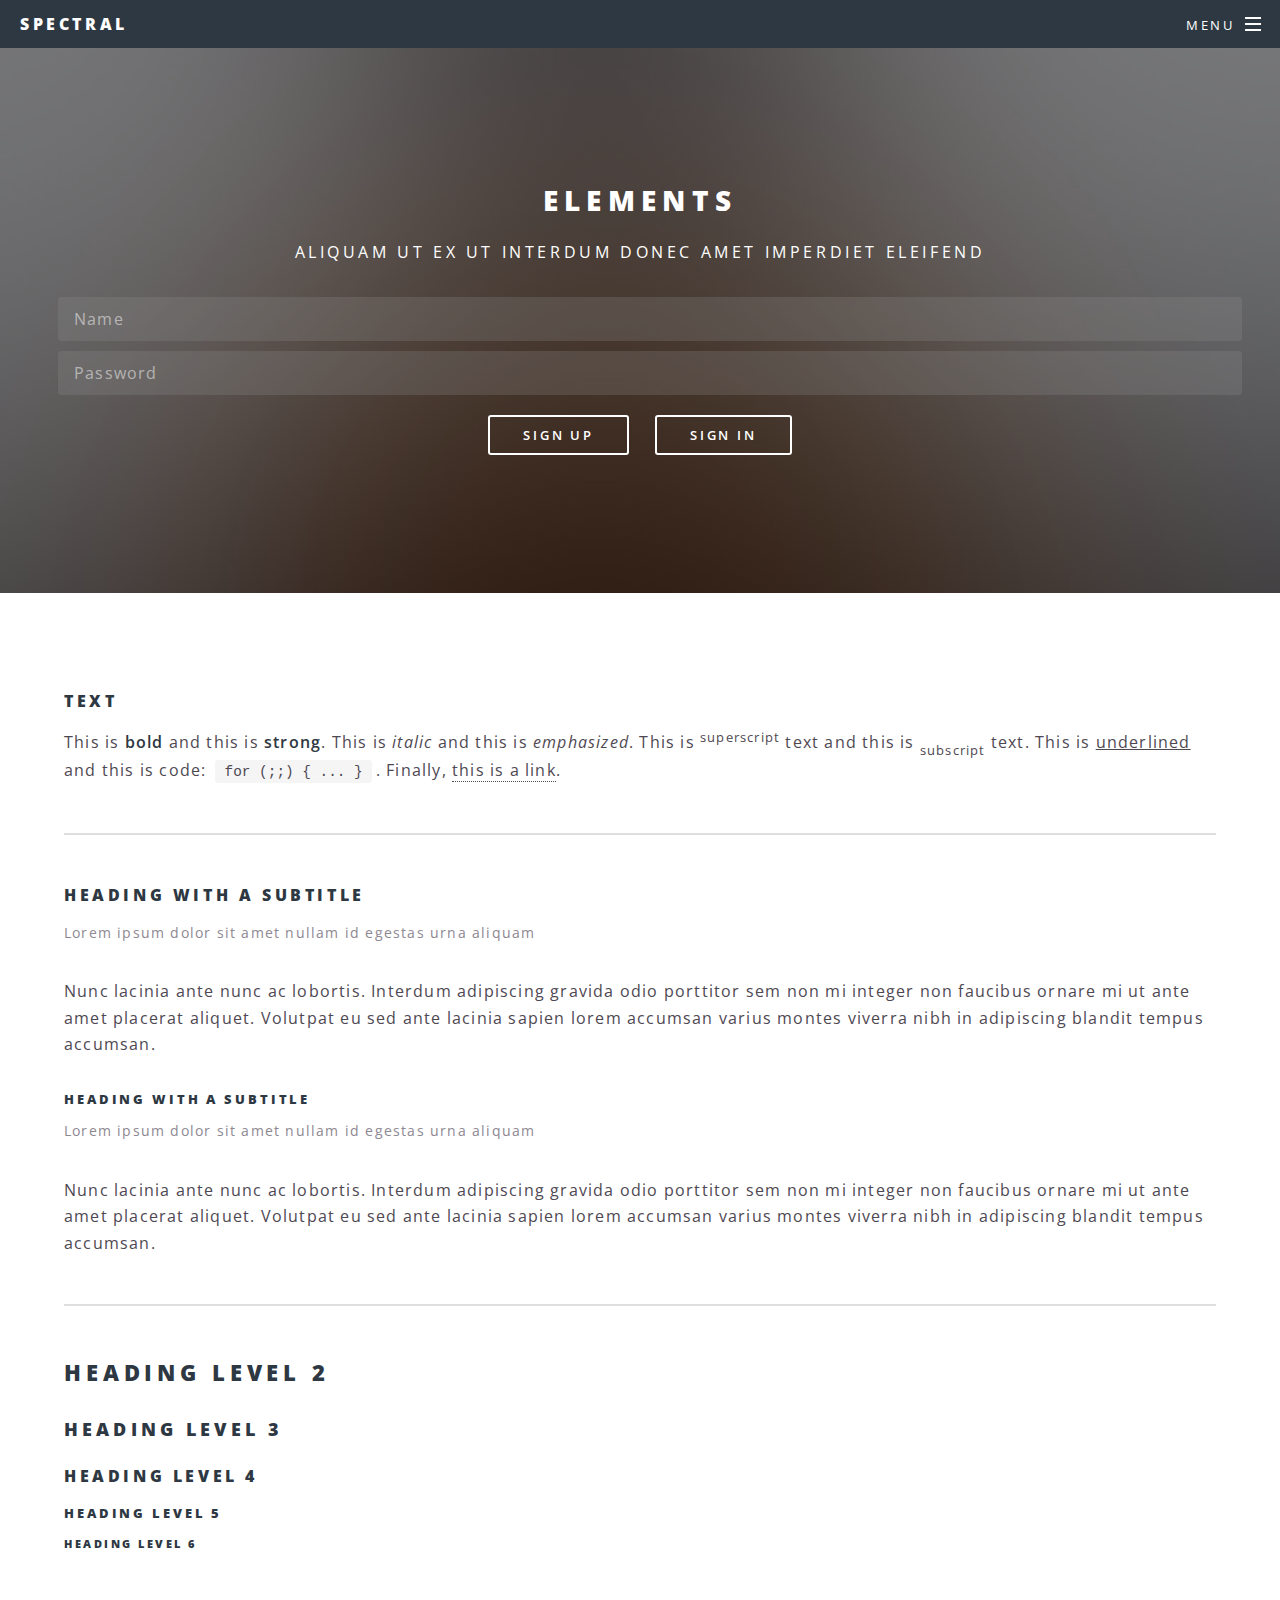
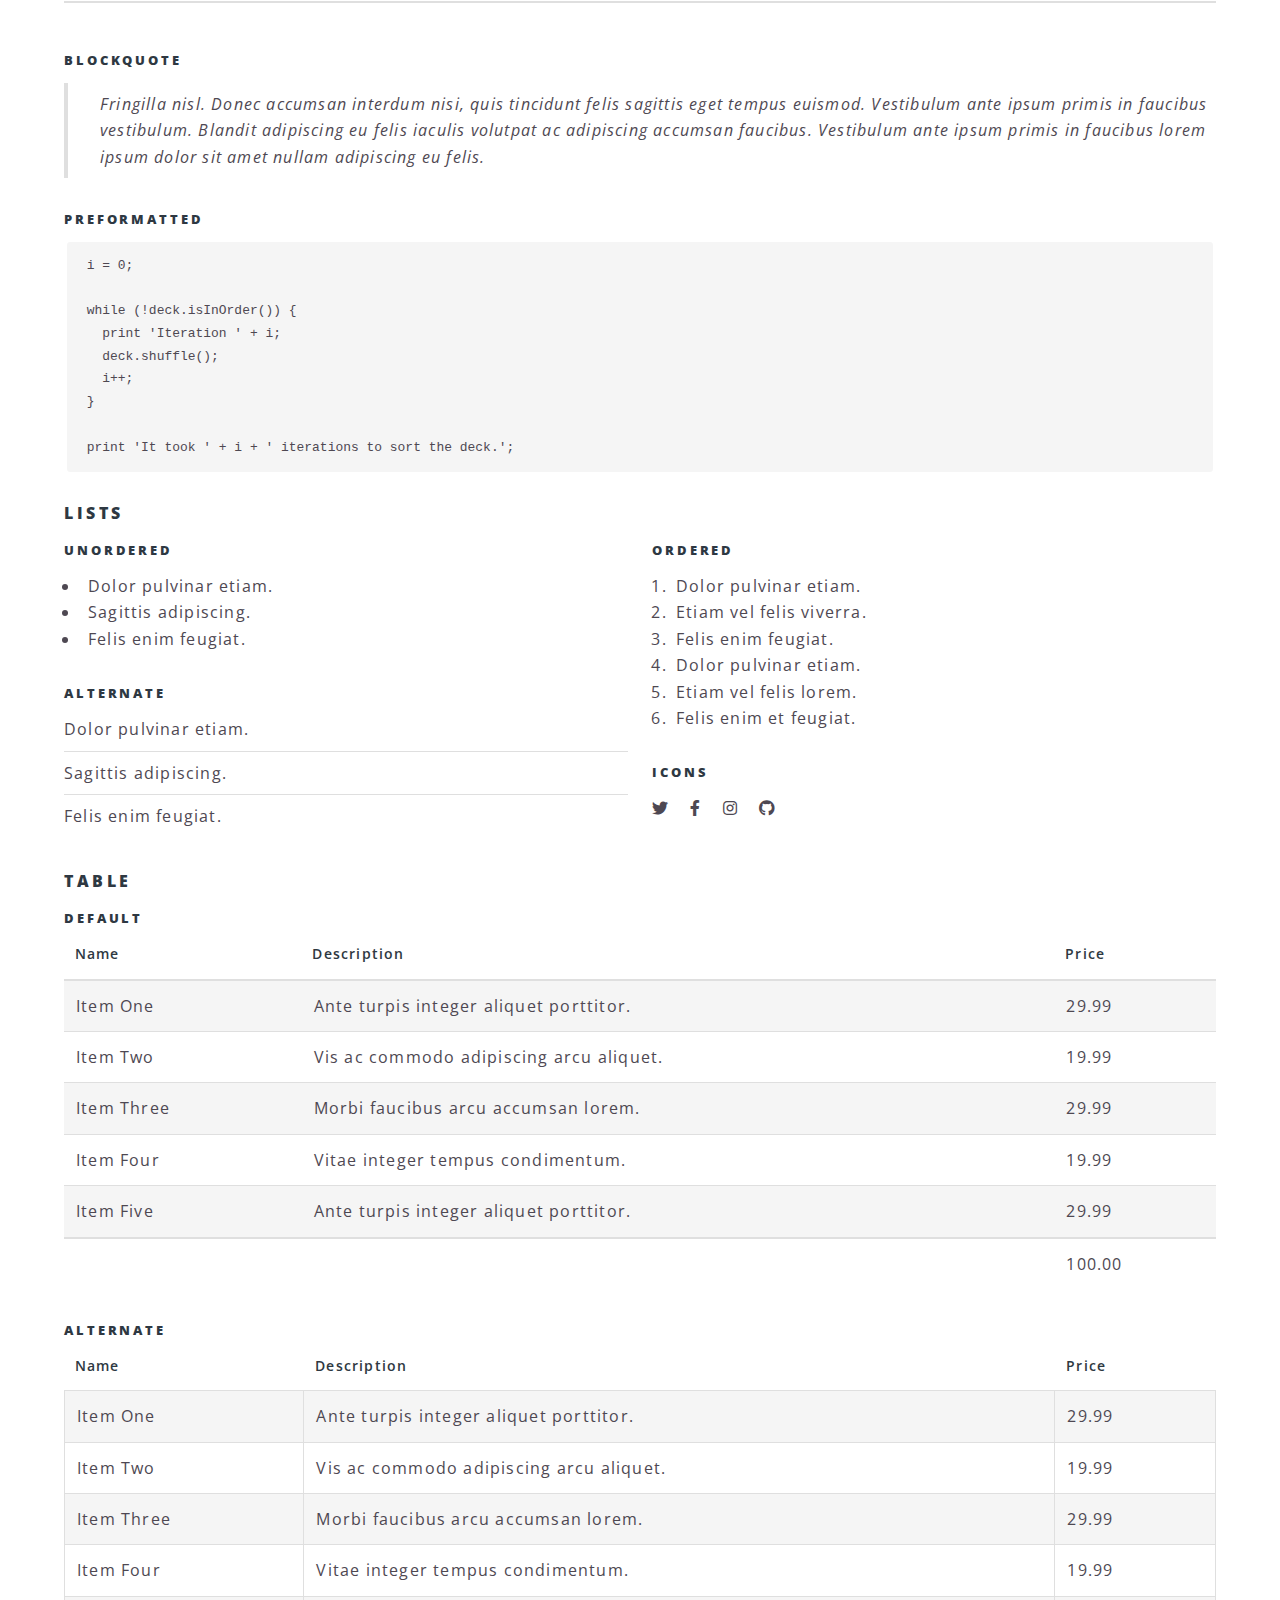
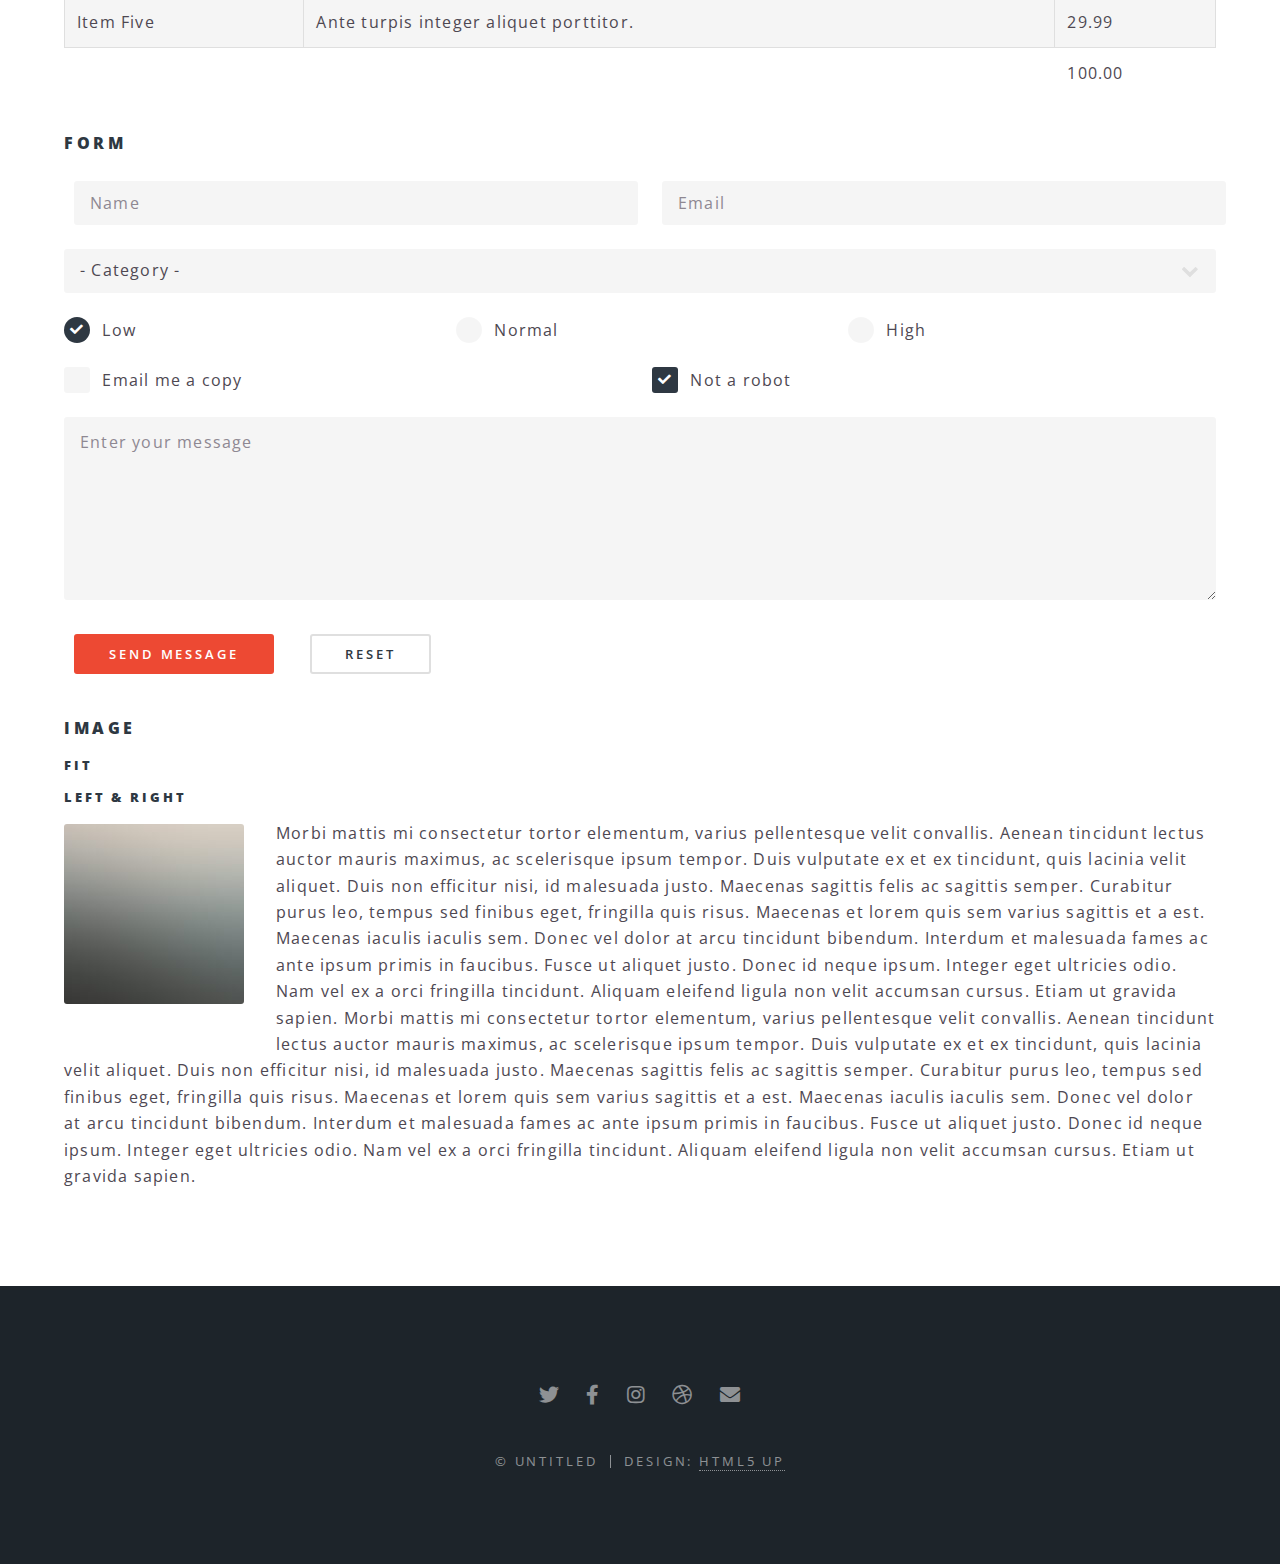
==== commit bacbf9e5: "java_Website" ====
--- a/elements.html
+++ b/elements.html
@@ -27,7 +27,7 @@
 									<div id="menu">
 										<ul>
 											<li><a href="index.html">Home</a></li>
-											<li><a href="generic.html">Generic</a></li>
+											<li><a href="dashboard.html">Dashboard</a></li>
 											<li><a href="elements.html">Elements</a></li>
 											<li><a href="#">Sign Up</a></li>
 											<li><a href="#">Log In</a></li>
@@ -43,6 +43,12 @@
 						<header>
 							<h2>Elements</h2>
 							<p>Aliquam ut ex ut interdum donec amet imperdiet eleifend</p>
+							<form action="">
+								<input type="text" name="text" id="Text" placeholder="Name">
+								<input type="password" name="password" id="Password" placeholder="Password">
+								<input type="submit" value="Sign Up">
+								<input type="submit" value="Sign In">
+							</form>
 						</header>
 						<section class="wrapper style5">
 							<div class="inner">
@@ -120,39 +126,7 @@
 											</ul>
 										</div>
 									</div>
-									<h5>Actions</h5>
-									<div class="row">
-										<div class="col-6 col-12-medium">
-											<ul class="actions">
-												<li><a href="#" class="button primary">Default</a></li>
-												<li><a href="#" class="button">Default</a></li>
-											</ul>
-											<ul class="actions small">
-												<li><a href="#" class="button primary small">Small</a></li>
-												<li><a href="#" class="button small">Small</a></li>
-											</ul>
-											<ul class="actions stacked">
-												<li><a href="#" class="button primary">Default</a></li>
-												<li><a href="#" class="button">Default</a></li>
-											</ul>
-											<ul class="actions stacked">
-												<li><a href="#" class="button primary small">Small</a></li>
-												<li><a href="#" class="button small">Small</a></li>
-											</ul>
-										</div>
-										<div class="col-6 col-12-medium">
-											<ul class="actions stacked">
-												<li><a href="#" class="button primary fit">Default</a></li>
-												<li><a href="#" class="button fit">Default</a></li>
-											</ul>
-											<ul class="actions stacked">
-												<li><a href="#" class="button primary small fit">Small</a></li>
-												<li><a href="#" class="button small fit">Small</a></li>
-											</ul>
-										</div>
-									</div>
-								</section>
-
+								</section>
 								<section>
 									<h4>Table</h4>
 									<h5>Default</h5>
@@ -247,38 +221,6 @@
 										</table>
 									</div>
 								</section>
-
-								<section>
-									<h4>Buttons</h4>
-									<ul class="actions">
-										<li><a href="#" class="button primary">Primary</a></li>
-										<li><a href="#" class="button">Default</a></li>
-									</ul>
-									<ul class="actions">
-										<li><a href="#" class="button large">Large</a></li>
-										<li><a href="#" class="button">Default</a></li>
-										<li><a href="#" class="button small">Small</a></li>
-									</ul>
-									<ul class="actions fit">
-										<li><a href="#" class="button fit">Fit</a></li>
-										<li><a href="#" class="button primary fit">Fit</a></li>
-										<li><a href="#" class="button fit">Fit</a></li>
-									</ul>
-									<ul class="actions fit small">
-										<li><a href="#" class="button primary fit small">Fit + Small</a></li>
-										<li><a href="#" class="button fit small">Fit + Small</a></li>
-										<li><a href="#" class="button primary fit small">Fit + Small</a></li>
-									</ul>
-									<ul class="actions">
-										<li><a href="#" class="button primary icon solid fa-download">Icon</a></li>
-										<li><a href="#" class="button icon solid fa-download">Icon</a></li>
-									</ul>
-									<ul class="actions">
-										<li><span class="button primary disabled">Disabled</span></li>
-										<li><span class="button disabled">Disabled</span></li>
-									</ul>
-								</section>
-
 								<section>
 									<h4>Form</h4>
 									<form method="post" action="#">
@@ -334,23 +276,8 @@
 								<section>
 									<h4>Image</h4>
 									<h5>Fit</h5>
-									<div class="box alt">
-										<div class="row gtr-50 gtr-uniform">
-											<div class="col-12"><span class="image fit"><img src="images/banner.jpg" alt="" /></span></div>
-											<div class="col-4"><span class="image fit"><img src="images/pic01.jpg" alt="" /></span></div>
-											<div class="col-4"><span class="image fit"><img src="images/pic02.jpg" alt="" /></span></div>
-											<div class="col-4"><span class="image fit"><img src="images/pic03.jpg" alt="" /></span></div>
-											<div class="col-4"><span class="image fit"><img src="images/pic03.jpg" alt="" /></span></div>
-											<div class="col-4"><span class="image fit"><img src="images/pic02.jpg" alt="" /></span></div>
-											<div class="col-4"><span class="image fit"><img src="images/pic01.jpg" alt="" /></span></div>
-											<div class="col-4"><span class="image fit"><img src="images/pic02.jpg" alt="" /></span></div>
-											<div class="col-4"><span class="image fit"><img src="images/pic01.jpg" alt="" /></span></div>
-											<div class="col-4"><span class="image fit"><img src="images/pic03.jpg" alt="" /></span></div>
-										</div>
-									</div>
 									<h5>Left &amp; Right</h5>
 									<p><span class="image left"><img src="images/pic04.jpg" alt="" /></span>Morbi mattis mi consectetur tortor elementum, varius pellentesque velit convallis. Aenean tincidunt lectus auctor mauris maximus, ac scelerisque ipsum tempor. Duis vulputate ex et ex tincidunt, quis lacinia velit aliquet. Duis non efficitur nisi, id malesuada justo. Maecenas sagittis felis ac sagittis semper. Curabitur purus leo, tempus sed finibus eget, fringilla quis risus. Maecenas et lorem quis sem varius sagittis et a est. Maecenas iaculis iaculis sem. Donec vel dolor at arcu tincidunt bibendum. Interdum et malesuada fames ac ante ipsum primis in faucibus. Fusce ut aliquet justo. Donec id neque ipsum. Integer eget ultricies odio. Nam vel ex a orci fringilla tincidunt. Aliquam eleifend ligula non velit accumsan cursus. Etiam ut gravida sapien. Morbi mattis mi consectetur tortor elementum, varius pellentesque velit convallis. Aenean tincidunt lectus auctor mauris maximus, ac scelerisque ipsum tempor. Duis vulputate ex et ex tincidunt, quis lacinia velit aliquet. Duis non efficitur nisi, id malesuada justo. Maecenas sagittis felis ac sagittis semper. Curabitur purus leo, tempus sed finibus eget, fringilla quis risus. Maecenas et lorem quis sem varius sagittis et a est. Maecenas iaculis iaculis sem. Donec vel dolor at arcu tincidunt bibendum. Interdum et malesuada fames ac ante ipsum primis in faucibus. Fusce ut aliquet justo. Donec id neque ipsum. Integer eget ultricies odio. Nam vel ex a orci fringilla tincidunt. Aliquam eleifend ligula non velit accumsan cursus. Etiam ut gravida sapien.</p>
-									<p><span class="image right"><img src="images/pic05.jpg" alt="" /></span>Vestibulum ultrices risus velit, sit amet blandit massa auctor sit amet. Sed eu lectus sem. Phasellus in odio at ipsum porttitor mollis id vel diam. Praesent sit amet posuere risus, eu faucibus lectus. Vivamus ex ligula, tempus pulvinar ipsum in, auctor porta quam. Proin nec dui cursus, posuere dui eget interdum. Fusce lectus magna, sagittis at facilisis vitae, pellentesque at etiam. Quisque posuere leo quis sem commodo, vel scelerisque nisi scelerisque. Suspendisse id quam vel tortor tincidunt suscipit. Nullam auctor orci eu dolor consectetur, interdum ullamcorper ante tincidunt. Mauris felis nec felis elementum varius. Nam sapien ante, varius in pulvinar vitae, rhoncus id massa. Donec varius ex in mauris ornare, eget euismod urna egestas. Etiam lacinia tempor ipsum, sodales porttitor justo. Aliquam dolor quam, semper in tortor eu, volutpat efficitur quam. Fusce nec fermentum nisl. Aenean erat diam, tempus aliquet erat. Etiam iaculis nulla ipsum, et pharetra libero rhoncus ut. Phasellus rutrum cursus velit, eget condimentum nunc blandit vel. In at pulvinar lectus. Morbi diam ante, vulputate et imperdiet eget, fermentum non dolor. Ut eleifend sagittis tincidunt. Sed viverra commodo mi, ac rhoncus justo. Duis neque ligula, elementum ut enim vel, posuere finibus justo. Vivamus facilisis maximus nibh quis pulvinar. Quisque hendrerit in ipsum id tellus facilisis fermentum. Proin mauris dui.</p>
 								</section>
 
 							</div>
@@ -381,6 +308,7 @@
 			<script src="assets/js/breakpoints.min.js"></script>
 			<script src="assets/js/util.js"></script>
 			<script src="assets/js/main.js"></script>
+			<script src="assets/js/elements.js"></script>
 
 	</body>
 </html>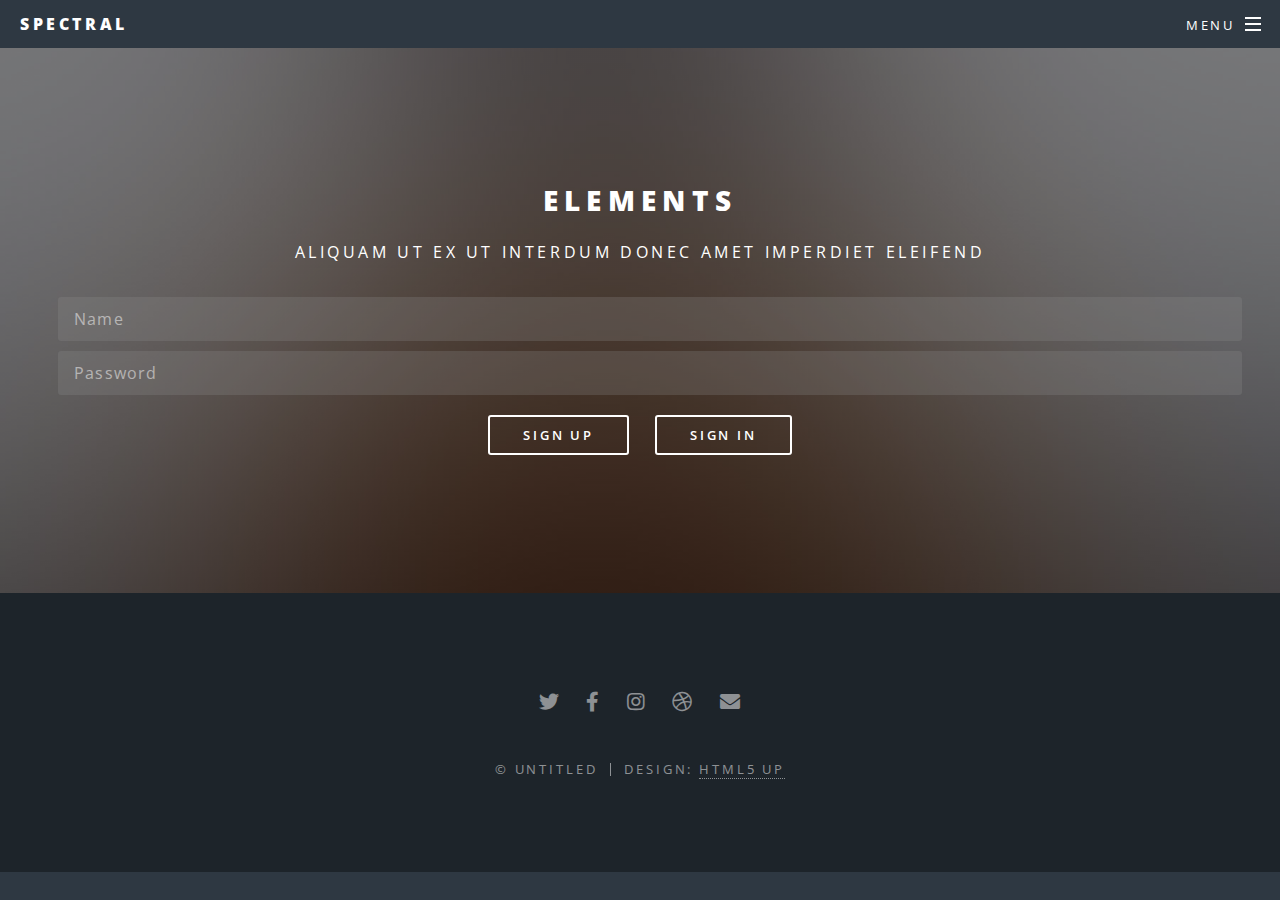
==== commit 17dc63be: "JavaWebsite" ====
--- a/elements.html
+++ b/elements.html
@@ -43,248 +43,13 @@
 						<header>
 							<h2>Elements</h2>
 							<p>Aliquam ut ex ut interdum donec amet imperdiet eleifend</p>
-							<form action="">
+							<form action="" method="post">
 								<input type="text" name="text" id="Text" placeholder="Name">
 								<input type="password" name="password" id="Password" placeholder="Password">
 								<input type="submit" value="Sign Up">
 								<input type="submit" value="Sign In">
 							</form>
 						</header>
-						<section class="wrapper style5">
-							<div class="inner">
-
-								<section>
-									<h4>Text</h4>
-									<p>This is <b>bold</b> and this is <strong>strong</strong>. This is <i>italic</i> and this is <em>emphasized</em>.
-									This is <sup>superscript</sup> text and this is <sub>subscript</sub> text.
-									This is <u>underlined</u> and this is code: <code>for (;;) { ... }</code>. Finally, <a href="#">this is a link</a>.</p>
-									<hr />
-									<header>
-										<h4>Heading with a Subtitle</h4>
-										<p>Lorem ipsum dolor sit amet nullam id egestas urna aliquam</p>
-									</header>
-									<p>Nunc lacinia ante nunc ac lobortis. Interdum adipiscing gravida odio porttitor sem non mi integer non faucibus ornare mi ut ante amet placerat aliquet. Volutpat eu sed ante lacinia sapien lorem accumsan varius montes viverra nibh in adipiscing blandit tempus accumsan.</p>
-									<header>
-										<h5>Heading with a Subtitle</h5>
-										<p>Lorem ipsum dolor sit amet nullam id egestas urna aliquam</p>
-									</header>
-									<p>Nunc lacinia ante nunc ac lobortis. Interdum adipiscing gravida odio porttitor sem non mi integer non faucibus ornare mi ut ante amet placerat aliquet. Volutpat eu sed ante lacinia sapien lorem accumsan varius montes viverra nibh in adipiscing blandit tempus accumsan.</p>
-									<hr />
-									<h2>Heading Level 2</h2>
-									<h3>Heading Level 3</h3>
-									<h4>Heading Level 4</h4>
-									<h5>Heading Level 5</h5>
-									<h6>Heading Level 6</h6>
-									<hr />
-									<h5>Blockquote</h5>
-									<blockquote>Fringilla nisl. Donec accumsan interdum nisi, quis tincidunt felis sagittis eget tempus euismod. Vestibulum ante ipsum primis in faucibus vestibulum. Blandit adipiscing eu felis iaculis volutpat ac adipiscing accumsan faucibus. Vestibulum ante ipsum primis in faucibus lorem ipsum dolor sit amet nullam adipiscing eu felis.</blockquote>
-									<h5>Preformatted</h5>
-									<pre><code>i = 0;
-
-while (!deck.isInOrder()) {
-  print 'Iteration ' + i;
-  deck.shuffle();
-  i++;
-}
-
-print 'It took ' + i + ' iterations to sort the deck.';</code></pre>
-								</section>
-
-								<section>
-									<h4>Lists</h4>
-									<div class="row">
-										<div class="col-6 col-12-medium">
-											<h5>Unordered</h5>
-											<ul>
-												<li>Dolor pulvinar etiam.</li>
-												<li>Sagittis adipiscing.</li>
-												<li>Felis enim feugiat.</li>
-											</ul>
-											<h5>Alternate</h5>
-											<ul class="alt">
-												<li>Dolor pulvinar etiam.</li>
-												<li>Sagittis adipiscing.</li>
-												<li>Felis enim feugiat.</li>
-											</ul>
-										</div>
-										<div class="col-6 col-12-medium">
-											<h5>Ordered</h5>
-											<ol>
-												<li>Dolor pulvinar etiam.</li>
-												<li>Etiam vel felis viverra.</li>
-												<li>Felis enim feugiat.</li>
-												<li>Dolor pulvinar etiam.</li>
-												<li>Etiam vel felis lorem.</li>
-												<li>Felis enim et feugiat.</li>
-											</ol>
-											<h5>Icons</h5>
-											<ul class="icons">
-												<li><a href="#" class="icon brands fa-twitter"><span class="label">Twitter</span></a></li>
-												<li><a href="#" class="icon brands fa-facebook-f"><span class="label">Facebook</span></a></li>
-												<li><a href="#" class="icon brands fa-instagram"><span class="label">Instagram</span></a></li>
-												<li><a href="#" class="icon brands fa-github"><span class="label">Github</span></a></li>
-											</ul>
-										</div>
-									</div>
-								</section>
-								<section>
-									<h4>Table</h4>
-									<h5>Default</h5>
-									<div class="table-wrapper">
-										<table>
-											<thead>
-												<tr>
-													<th>Name</th>
-													<th>Description</th>
-													<th>Price</th>
-												</tr>
-											</thead>
-											<tbody>
-												<tr>
-													<td>Item One</td>
-													<td>Ante turpis integer aliquet porttitor.</td>
-													<td>29.99</td>
-												</tr>
-												<tr>
-													<td>Item Two</td>
-													<td>Vis ac commodo adipiscing arcu aliquet.</td>
-													<td>19.99</td>
-												</tr>
-												<tr>
-													<td>Item Three</td>
-													<td> Morbi faucibus arcu accumsan lorem.</td>
-													<td>29.99</td>
-												</tr>
-												<tr>
-													<td>Item Four</td>
-													<td>Vitae integer tempus condimentum.</td>
-													<td>19.99</td>
-												</tr>
-												<tr>
-													<td>Item Five</td>
-													<td>Ante turpis integer aliquet porttitor.</td>
-													<td>29.99</td>
-												</tr>
-											</tbody>
-											<tfoot>
-												<tr>
-													<td colspan="2"></td>
-													<td>100.00</td>
-												</tr>
-											</tfoot>
-										</table>
-									</div>
-
-									<h5>Alternate</h5>
-									<div class="table-wrapper">
-										<table class="alt">
-											<thead>
-												<tr>
-													<th>Name</th>
-													<th>Description</th>
-													<th>Price</th>
-												</tr>
-											</thead>
-											<tbody>
-												<tr>
-													<td>Item One</td>
-													<td>Ante turpis integer aliquet porttitor.</td>
-													<td>29.99</td>
-												</tr>
-												<tr>
-													<td>Item Two</td>
-													<td>Vis ac commodo adipiscing arcu aliquet.</td>
-													<td>19.99</td>
-												</tr>
-												<tr>
-													<td>Item Three</td>
-													<td> Morbi faucibus arcu accumsan lorem.</td>
-													<td>29.99</td>
-												</tr>
-												<tr>
-													<td>Item Four</td>
-													<td>Vitae integer tempus condimentum.</td>
-													<td>19.99</td>
-												</tr>
-												<tr>
-													<td>Item Five</td>
-													<td>Ante turpis integer aliquet porttitor.</td>
-													<td>29.99</td>
-												</tr>
-											</tbody>
-											<tfoot>
-												<tr>
-													<td colspan="2"></td>
-													<td>100.00</td>
-												</tr>
-											</tfoot>
-										</table>
-									</div>
-								</section>
-								<section>
-									<h4>Form</h4>
-									<form method="post" action="#">
-										<div class="row gtr-uniform">
-											<div class="col-6 col-12-xsmall">
-												<input type="text" name="demo-name" id="demo-name" value="" placeholder="Name" />
-											</div>
-											<div class="col-6 col-12-xsmall">
-												<input type="email" name="demo-email" id="demo-email" value="" placeholder="Email" />
-											</div>
-											<div class="col-12">
-												<select name="demo-category" id="demo-category">
-													<option value="">- Category -</option>
-													<option value="1">Manufacturing</option>
-													<option value="1">Shipping</option>
-													<option value="1">Administration</option>
-													<option value="1">Human Resources</option>
-												</select>
-											</div>
-											<div class="col-4 col-12-small">
-												<input type="radio" id="demo-priority-low" name="demo-priority" checked>
-												<label for="demo-priority-low">Low</label>
-											</div>
-											<div class="col-4 col-12-small">
-												<input type="radio" id="demo-priority-normal" name="demo-priority">
-												<label for="demo-priority-normal">Normal</label>
-											</div>
-											<div class="col-4 col-12-small">
-												<input type="radio" id="demo-priority-high" name="demo-priority">
-												<label for="demo-priority-high">High</label>
-											</div>
-											<div class="col-6 col-12-small">
-												<input type="checkbox" id="demo-copy" name="demo-copy">
-												<label for="demo-copy">Email me a copy</label>
-											</div>
-											<div class="col-6 col-12-small">
-												<input type="checkbox" id="demo-human" name="demo-human" checked>
-												<label for="demo-human">Not a robot</label>
-											</div>
-											<div class="col-12">
-												<textarea name="demo-message" id="demo-message" placeholder="Enter your message" rows="6"></textarea>
-											</div>
-											<div class="col-12">
-												<ul class="actions">
-													<li><input type="submit" value="Send Message" class="primary" /></li>
-													<li><input type="reset" value="Reset" /></li>
-												</ul>
-											</div>
-										</div>
-									</form>
-								</section>
-
-								<section>
-									<h4>Image</h4>
-									<h5>Fit</h5>
-									<h5>Left &amp; Right</h5>
-									<p><span class="image left"><img src="images/pic04.jpg" alt="" /></span>Morbi mattis mi consectetur tortor elementum, varius pellentesque velit convallis. Aenean tincidunt lectus auctor mauris maximus, ac scelerisque ipsum tempor. Duis vulputate ex et ex tincidunt, quis lacinia velit aliquet. Duis non efficitur nisi, id malesuada justo. Maecenas sagittis felis ac sagittis semper. Curabitur purus leo, tempus sed finibus eget, fringilla quis risus. Maecenas et lorem quis sem varius sagittis et a est. Maecenas iaculis iaculis sem. Donec vel dolor at arcu tincidunt bibendum. Interdum et malesuada fames ac ante ipsum primis in faucibus. Fusce ut aliquet justo. Donec id neque ipsum. Integer eget ultricies odio. Nam vel ex a orci fringilla tincidunt. Aliquam eleifend ligula non velit accumsan cursus. Etiam ut gravida sapien. Morbi mattis mi consectetur tortor elementum, varius pellentesque velit convallis. Aenean tincidunt lectus auctor mauris maximus, ac scelerisque ipsum tempor. Duis vulputate ex et ex tincidunt, quis lacinia velit aliquet. Duis non efficitur nisi, id malesuada justo. Maecenas sagittis felis ac sagittis semper. Curabitur purus leo, tempus sed finibus eget, fringilla quis risus. Maecenas et lorem quis sem varius sagittis et a est. Maecenas iaculis iaculis sem. Donec vel dolor at arcu tincidunt bibendum. Interdum et malesuada fames ac ante ipsum primis in faucibus. Fusce ut aliquet justo. Donec id neque ipsum. Integer eget ultricies odio. Nam vel ex a orci fringilla tincidunt. Aliquam eleifend ligula non velit accumsan cursus. Etiam ut gravida sapien.</p>
-								</section>
-
-							</div>
-						</section>
-					</article>
-
-				<!-- Footer -->
 					<footer id="footer">
 						<ul class="icons">
 							<li><a href="#" class="icon brands fa-twitter"><span class="label">Twitter</span></a></li>
--- a/assets/css/main.css
+++ b/assets/css/main.css
@@ -120,6 +120,17 @@
 			}
 
 		}
+		/* @media screen and (min-width: 500px) {
+
+			#Text, #Password{
+				width: 70vw;
+				background-color: #00ffcc; */
+				/* align-self: center;
+				justify-self: center; */
+				/* margin-left: 20%;
+			}
+			
+		} */
 
 		@media screen and (max-width: 1280px) {
 
